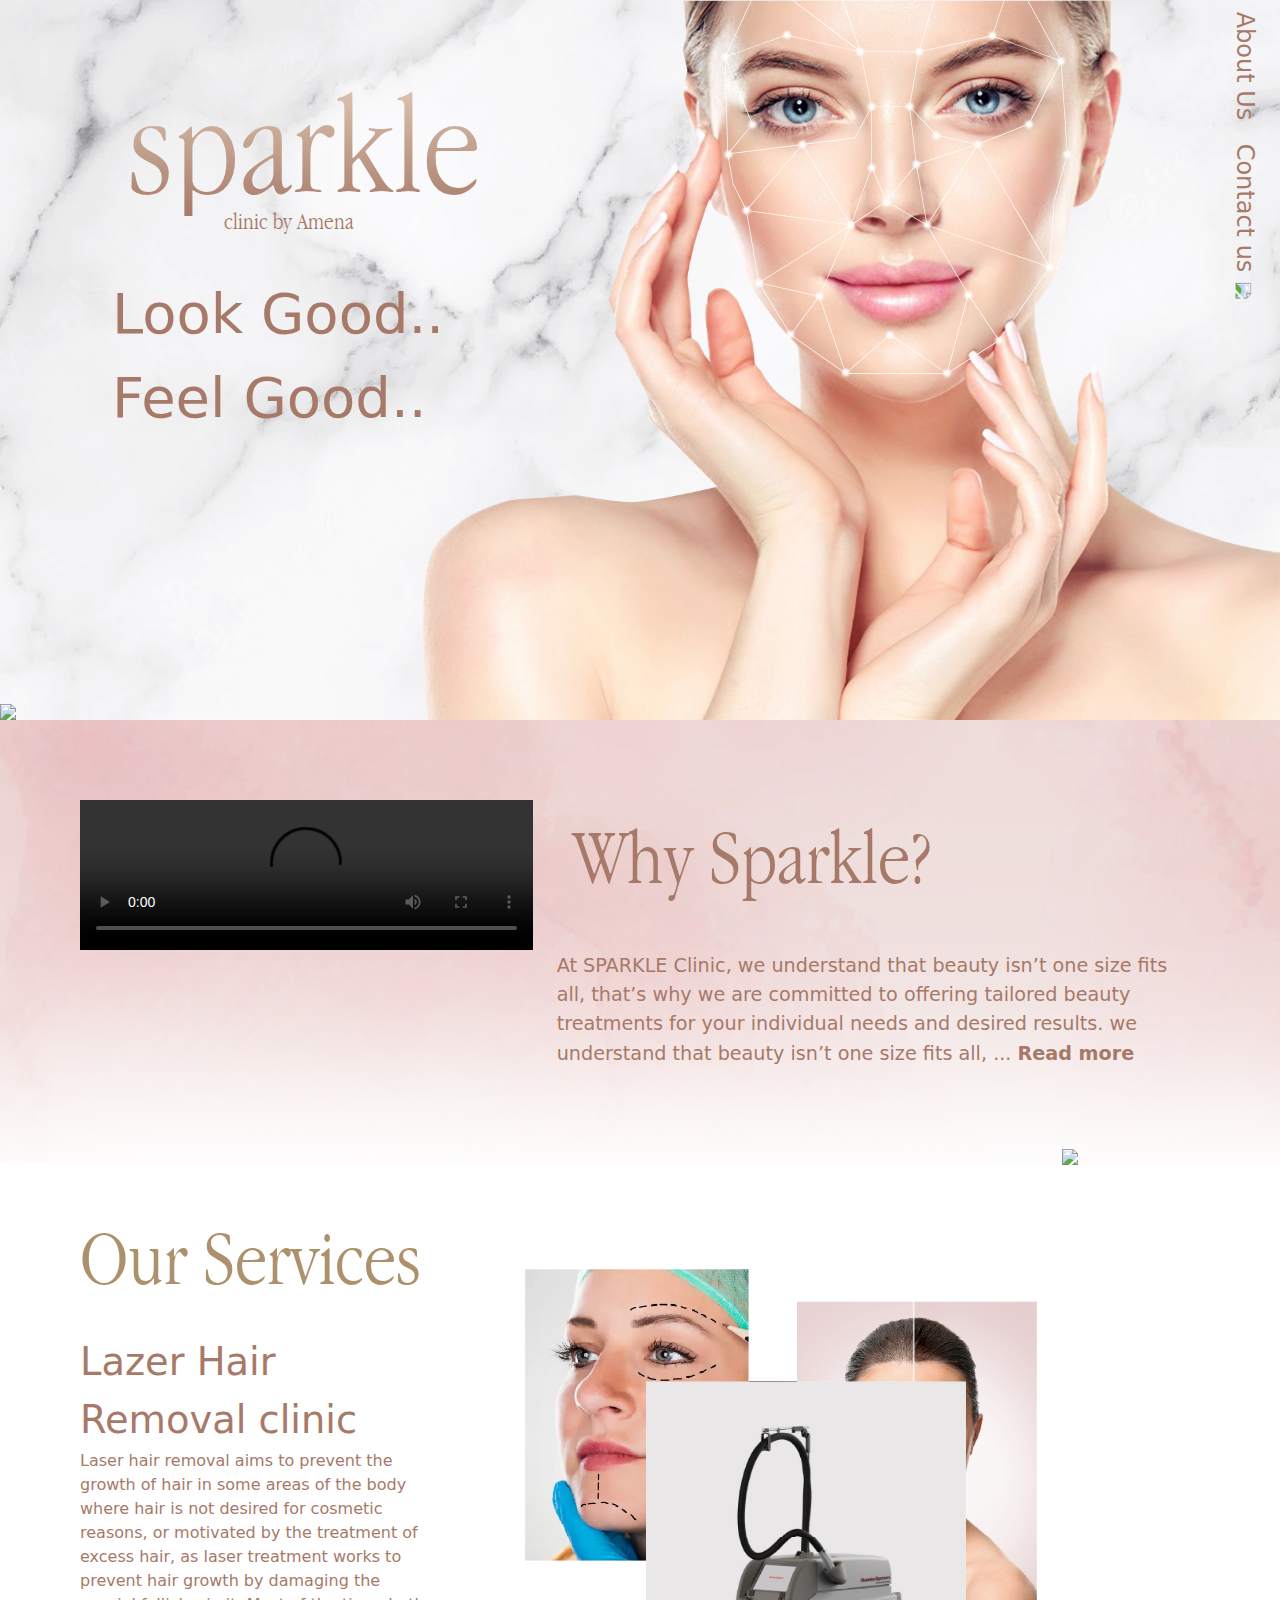
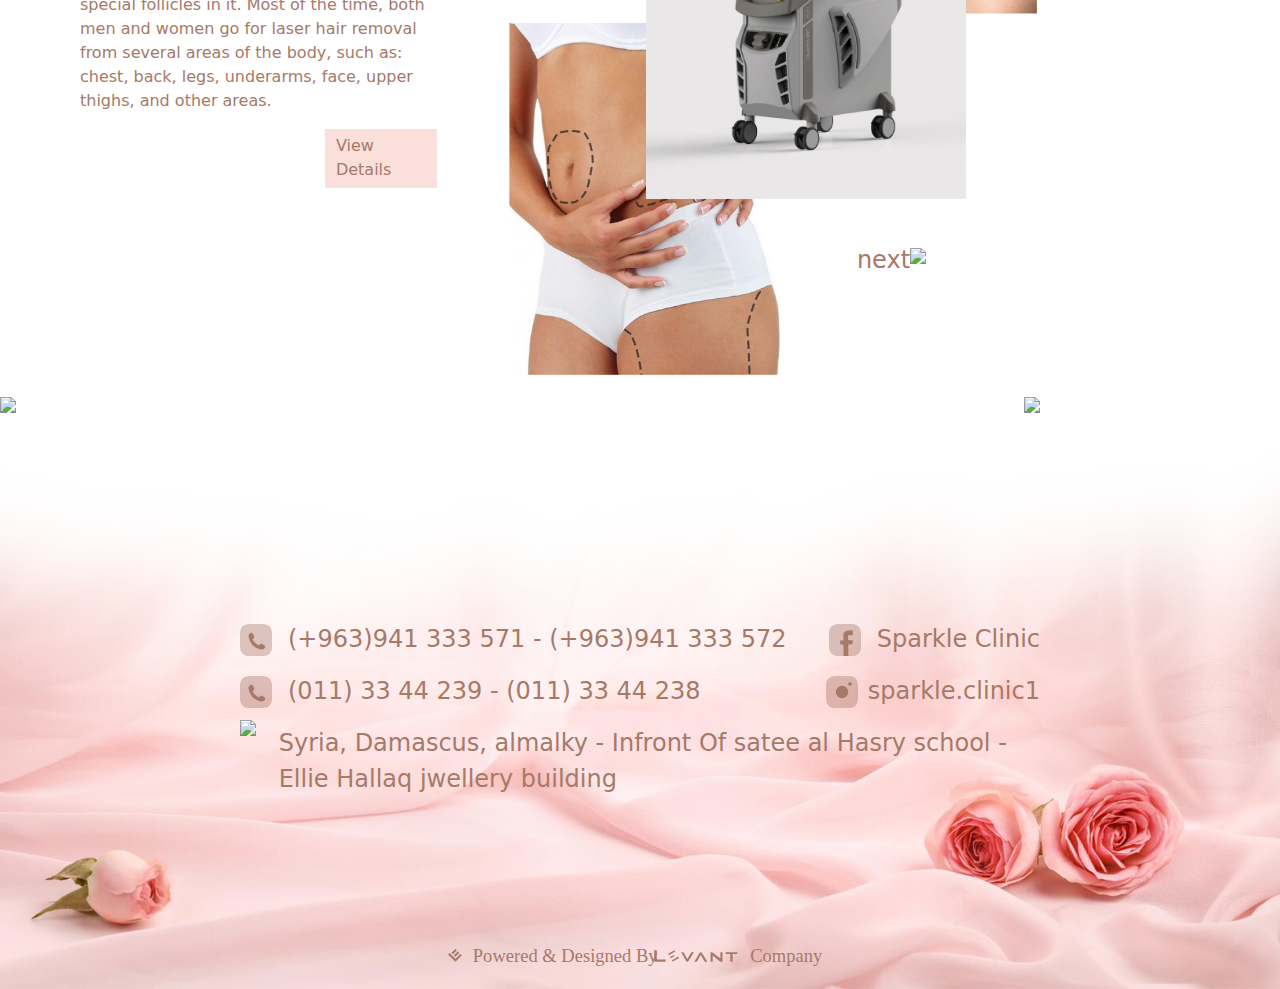
==== index.html @ a4c7d32f "Add files via upload" ====
<!DOCTYPE html>
<html lang="en">

<head>
    <meta charset="UTF-8">
    <meta http-equiv="X-UA-Compatible" content="IE=edge">
    <meta name="viewport" content="width=device-width, initial-scale=1.0">
    <link rel="apple-touch-icon" sizes="180x180" href="./apple-touch-icon.png">
    <link rel="icon" type="image/png" sizes="32x32" href="./favicon-32x32.png">
    <link rel="icon" type="image/png" sizes="16x16" href="./favicon-16x16.png">
    <link rel="manifest" href="./site.webmanifest">
    <link rel="mask-icon" href="./safari-pinned-tab.svg" color="#2a2227">
    <meta name="msapplication-TileColor" content="#2d89ef">
    <meta name="theme-color" content="#ffffff">
    <!-- ============================================================================== -->
    <!-- ==================================== IMAGES ================================== -->
    <!-- Multiple og:image definitions are ok. The platform will find the one it needs. -->
    <!-- ============================================================================== -->

    <!-- ================ Safe generic defaults ================ -->
    <!-- Use one of these at the very least. -->
    <meta property="og:image" content="./images/سباركل فاف/سباركل فاف/1024 x 512.jpg" />
    <!-- Generic safe dimension (Landscape). -->
    <meta property="og:image:width" content="1024" />
    <meta property="og:image:height" content="512" />

    <meta property="og:image" content="./images/سباركل فاف/سباركل فاف/800 x 1200.jpg" />
    <!-- Generic safe dimension (Portrait). -->
    <meta property="og:image:width" content="800" />
    <meta property="og:image:height" content="1200" />

    <!-- ================ Facebook ================ -->
    <!-- Facebook will give the user the choice to choose one of the og:image thumbnails. -->

    <meta property="og:image" content="./images/سباركل فاف/سباركل فاف/1200 x 630.jpg" />
    <!-- Recommended image for Facebook. (Max. 8MB)-->
    <meta property="og:image:width" content="1200" />
    <!-- Scales down to 470 -->
    <meta property="og:image:height" content="630" />
    <!-- Scales down to 246 -->

    <!--  ================ Linkedin ================ -->
    <meta property="og:image" content="./images/سباركل فاف/سباركل فاف/180 x 110.jpg" />
    <!-- 180x110 Image for Linkedin - Do not exceed. -->
    <meta property="og:image:width" content="180" />
    <meta property="og:image:height" content="110" />

    <!-- ================ Pinterest ================ -->
    <meta property="og:image" content="./images/سباركل فاف/سباركل فاف/736 x 1128.jpg" />
    <!-- Optimum Image for Pinterest. -->
    <meta property="og:image:width" content="736" />
    <!-- Try to keep this width. -->
    <meta property="og:image:height" content="1128" />
    <!-- Optimal size but can be any height. Aspect ratio between 2:3 and 1:3.5 recommended. -->
    <link rel="stylesheet" href="css/bootstrap.min.css" />
    <link rel="stylesheet" href="css/style.css" />

    <title>SPARKLE</title>
</head>

<body>
    <div class="container-fluid over p-0">
        <div class="main position-relative">
            <img src="images/n.png" class="w-100 girlImg">

            <svg xmlns="http://www.w3.org/2000/svg" class="mask" xmlns:xlink="http://www.w3.org/1999/xlink"
                viewBox="0 0 1925 1083">
                <defs>
                    <style>
                        .cls-1,
                        .cls-3 {
                            fill: #fff;
                        }

                        .cls-1 {
                            opacity: 0;
                        }

                        .cls-2 {
                            clip-path: url(#clip-path);
                            fill: #fff;
                        }
                    </style>
                    <clipPath id="clip-path">
                        <rect class="cls-1" width="1925" height="1083" />
                    </clipPath>
                </defs>
                <g id="Layer_2" data-name="Layer 2">
                    <g id="Layer_1-2" data-name="Layer 1">
                        <rect class="cls-1" width="1925" height="1083" />
                        <g class="cls-2">
                            <image width="597" height="592" transform="translate(1049.01 10.88)"
                                xlink:href="[data-uri]" />
                            <polygon class="cls-3" points="1404.61 0.18 1381.8 77.42 1381.79 77.42 1404.61 0.18" />
                            <polygon class="cls-3" points="1381.57 78.42 1381.55 78.57 1381.54 78.57 1381.57 78.42" />
                            <polygon class="cls-3" points="1510.88 0.18 1493.08 53.56 1510.87 0.18 1510.88 0.18" />
                            <polygon class="cls-3" points="1293.15 76.52 1192.8 0.18 1293.14 76.5 1293.15 76.52" />
                            <polygon class="cls-3" points="1294.82 78.58 1294.78 78.42 1294.79 78.42 1294.82 78.58" />
                            <path class="cls-3"
                                d="M1381.54,78.57l-14,80.48,14-80.48Zm-86.75-.15h0l0,.16Zm86.75.15-14,80.48,14-80.48,0-.15Zm-71.08,81.48-16.71-81.71,16.7,81.72h0l0,.11V160Zm71.08-81.48-14,80.48,14-80.48Z" />
                            <path class="cls-3" d="M1294.79,78.42h0l0,.16Z" />
                            <path class="cls-3"
                                d="M1091.07,86.23h0l90.6-32.86Zm219.39,73.82v0l0,.11V160Zm-24.22,47.67,24.24-45.56v0Z" />
                            <path class="cls-3"
                                d="M1205.44,217.94l-62.51,73.73,62.52-73.73Zm0,0-62.51,73.73,62.52-73.73Zm0,0-62.51,73.73,62.52-73.73Zm0,0-62.51,73.73,62.52-73.73Zm0,0-62.51,73.73,62.52-73.73Zm0,0-62.51,73.73,62.52-73.73Zm0,0-62.51,73.73,62.52-73.73Zm1-1.14h0l.51-.07Zm-1,1.14-62.51,73.73,62.52-73.73Zm0,0-62.51,73.73,62.52-73.73Zm0,0-62.51,73.73,62.52-73.73Zm0,0-62.51,73.73,62.52-73.73Zm0,0-62.51,73.73,62.52-73.73Z" />
                            <path class="cls-3" d="M1595,92.23l-47.78,93.58L1595,92.23Z" />
                            <path class="cls-3" d="M1377.62,247h0l0,.2h0v0Zm16.13,91.9.08,0h0Z" />
                            <path class="cls-3"
                                d="M1394.19,339.55h0l61.64,103.39Zm-.44-.64.08,0h0Zm-.25-.15h0l.24.13Zm.69.79h0l61.64,103.39Zm-.44-.64.08,0h0Zm-.25-.15h0l.24.13Zm0,0h0l.24.13Zm.25.15.08,0h0Zm.44.64h0l61.64,103.39Zm-.69-.79h0l.24.13Zm.25.15.08,0h0Zm.44.64h0l61.64,103.39ZM1232.67,445.28l-.16.38.17-.37,24.62-55.36Zm45.78-105.39-46.77,105.17,46.78-105.17Zm146.64,220.59h0l31.45-116.41Zm-30.9-220.93h0l61.64,103.39Zm-.44-.64.08,0h0Zm-.25-.15h0l.24.13Zm1.83.75h0l61.47,103.1Zm-1.14,0h0l61.64,103.39Zm-.44-.64.08,0h0Zm-.25-.15h0l.24.13Zm0,0h0l.24.13Zm.25.15.08,0h0Zm.44.64h0l61.64,103.39Zm-.69-.79h0l.24.13Zm.25.15.08,0h0Zm.44.64h0l61.64,103.39Z" />
                            <path class="cls-3"
                                d="M1596.26,92.69l0-.62,0-.26-.14-.26-.36-.66L1545.84.18h-1.14L1594.62,91,1493.08,53.56,1510.87.18h-1l-17.75,53.25h0L1382.89,77.25,1405.66.18h-1.05L1381.8,77.42h-87.27L1267.3.18h-1.06l26.9,76.32v0L1192.8.18h-1.65l100.9,76.76L1181.76,52.37l-.14,0-90.24,32.72L1131,.18h-1.1l-39.44,84.5-.4.86-.14.29V86l0,.6L1094,231v.49l.09.5.11.59,7.74,43.91,20,40,.12.23,0,.29,18.66,107.67.07.41.08.42.16.27.16.25,47.17,77.58.23.38.48.33,82,57.33.39.28.26.18h152.67l.29-.18.48-.3,77.14-48.88.5-.32.25-.37,75.55-109.36.23-.33.22-.31.08-.11,0-.3v-.22l6.53-98.53,20-71.28,0-.08ZM1382.6,78.34l109.81-24h0L1595,92.23h0l-47.79,93.58-76.62,30.84-.25.11h0l-.18,0-61.67-13.93L1368.43,160h0ZM1123.47,316.17l83.11-98h0l72,119.81Zm155,23.72-46.78,105.17h0l-19.38-4.35-69.64-15.61h0l135.79-85.2Zm-38-67.28-33-54.93h0l78.49-9.93.26,0,24.24-45.58v88.35l-31,86.93h0ZM1311,252l21.49,50.66-51.94,34.72Zm.46-1.48V160.63h56L1377.62,247l0,.19v0h0l-32,39.37-12.38,15.24Zm57.09-88.88,39.3,42,.1.11,60.54,13.67-89.93,29.32Zm9.28,86.94,15.67,89.09-59.63-35Zm13.31,69.9-12.44-70.73h0l90.51-29.52-74.77,119Zm79.22-100.19,107.18,182.61L1395,338.33ZM1381.57,78.42l0,.15-14,80.48h0l-.1.57h-56.08l-.2-1-16.26-79.54h0l-.11-.54,0-.16Zm-290.5,7.81,90.61-32.85,112.07,25,16.71,81.71,0,0v.17l0-.11-24.86,46.72-77.73,9.83-.95.12-.51.07-.58.07-110.12,13.93,36.39-43.52-41-101ZM1091,88.7l40,98.41-36,43Zm11.94,187.58-7.83-44.38,110.34-14h0l-62.52,73.73-20.32,24Zm20.18,40.85,155,21.77-136.43,85.6ZM1189,502.72l-46.62-76.66,19.86,4.45L1231.12,446h0Zm.67.78,42.13-56.8,39.12,113.6Zm83.56,57.59,65-57.23,84.44,57.23Zm150.74-.3h0l-85.52-58-.32-.22-66,58.12h0l-39.6-115h0l0-.06.16-.38,24.63-55.35,22.35-50.25.23-.53.1-.21h0l.25-.16.7-.47,10.8-7.22,41.16-27.51.24-.16h0l.09.06,60.25,35.31.24.14h0l.08,0h0l0,0,.32.55h0l61.63,103.39Zm1.12-.32h0l31.46-116.42,45.23,67.83Zm77.38-49.32-30.58-45.88-15-22.48-.06-.1,0-.08-61.47-103.1h0L1577.89,402Zm82.26-208.49v0l-6.45,97.39L1471.14,217.56l0,0,1-.39h0l75.7-30.47.17-.07,47.39-92.8,9.34,137.62Z" />
                            <path class="cls-3" d="M1280.25,338.75l-.25.16h0l.26-.16Zm-.26.17h0Z" />
                            <path class="cls-3" d="M1470.16,216.71h0l.18,0Zm-76.66,122h0l.24.13Zm.25.15.08,0h0Z" />
                            <path class="cls-3"
                                d="M1310.46,160.05h0l-24.85,46.73,24.86-46.72,0,.11V160ZM1280,338.92h0Zm0,0h0l-.1.21h0l.07-.22Zm-39.48-66.32,39,64.82h0Z" />
                            <path class="cls-3"
                                d="M1377.62,247l-10.17-86.38L1377.61,247l0,.2h0Zm92.54-30.3-61.67-13.92,61.67,13.93.18,0Z" />
                            <path class="cls-3" d="M1424,560.78h0l31.84-117.85Z" />
                            <path class="cls-3"
                                d="M1162.25,430.51,1231.11,446h0Zm0,0L1231.11,446h0Zm0,0L1231.11,446h0Zm0,0L1231.11,446h0Zm0,0L1231.11,446h0Zm0,0L1231.11,446h0Zm0,0L1231.11,446h0Zm-19.59-5.42h0l69.64,15.61Zm19.59,5.42L1231.11,446h0Zm70.42,14.77-.16.38.17-.37Zm-70.42-14.77L1231.11,446h0Zm0,0L1231.11,446h0Zm0,0L1231.11,446h0Zm0,0L1231.11,446h0Zm0,0L1231.11,446h0Zm0,0L1231.11,446h0Zm0,0L1231.11,446h0Z" />
                            <path class="cls-3" d="M1291.75,331.06l41.16-27.5h0Z" />
                            <path class="cls-3"
                                d="M1280,338.93h0l-.1.21h0l.07-.22Zm0,0h0Zm.26-.17-.25.16h0l.26-.16Zm-72.76-121.07h0l33,54.93Zm-1.08-.88h0l.51-.07Zm.17,1.34-83.11,98,83.12-98Z" />
                            <path class="cls-3" d="M1378.73,247.7h0l12.44,70.73Zm-1.1-.49h0l-32,39.38,32-39.37h0Z" />
                            <path class="cls-3" d="M1279.88,339.15h0l.09-.21Z" />
                            <path class="cls-3" d="M1091.08,86.24h0l41,101.05Z" />
                        </g>
                    </g>
                </g>
            </svg>





            <ul class="home-ul">
                <li><a href="aboutus.html">About Us</a></li>
                <li><a href="contactus.html">Contact us</a></li>
                <li><button id="theme-switcher" class="btnlightdark"><img src="svg/LIGHT.svg" class="imglight"><img
                            src="svg/DARK.svg" class="imgdark"></button></li>

            </ul>


            <h1 class="headingSparkle1"><span class="gr">sparkle</span></h1>
            <span class="text">Look Good..
                Feel Good..
            </span>
            <img src="svg/one.svg" class="rose-home">
        </div>
    </div>
    <div class="container-fluid backimg padding3 position-relative ">
        <img src="svg/secoundserv.svg" class="rose2">
        <div class="row">
            <span class="whysparklesmall">Why Sparkle?</span>
            <div class="col-lg-5 col-12">
                <!-- <div class="slideshow-container">

                    <div class="mySlides fade">
                        <img src="images/fractional.png" style="width:100%">
                    </div>

                    <div class="mySlides fade">
                        <img src="images/facecontact.png" style="width:100%">
                    </div>

                    <div class="mySlides fade">
                        <img src="images/freshness.png" style="width:100%">
                    </div>

                </div>
                <br> -->

                <!-- <div style="text-align:center; margin-top: -3rem;">
                    <span class="dot"></span>
                    <span class="dot"></span>
                    <span class="dot"></span>
                </div> -->
                <video  class="video" controls>
                    <source src="video/clinic.mp4" type="video/mp4">
                    <!-- <source src="movie.ogg" type="video/ogg"> -->
                    Your browser does not support the video tag.
                </video>
            </div>
            <div class="col-lg-7 col-12">
                <span class="whysparkle">Why Sparkle?</span>
                <p class="para">At SPARKLE Clinic, we understand that beauty isn’t one size fits all, that’s why we are
                    committed to offering tailored beauty treatments for your individual needs and desired results. we
                    understand that beauty isn’t one size fits all, <span id="dots">...</span><span id="more">that’s why
                        we are committed to offering tailored beauty treatments for your individual needs and desired
                        results
                    </span><button onclick="myFunction()" id="myBtn">Read more</button></p>
            </div>
        </div>
    </div>
    <!-- our service section -->
    <div class="container-fluid position-relative padserv marginbottom20">
        <div class="position-relative">
            <h2 class="contactus">Our Services</h2>

        </div>
        <div class="row" id="parentDiv">
            <div class="col-lg-4 col-12 div1 orderr2">
                <span class="text2">Plastic Surgery
                    Clinic</span>
                <p>Since beauty does not depend on the beauty of the face only, but the beauty of the body as well, and
                    the beauty of the face is the final result of many factors, including the health and freshness of
                    the skin and the consistency of its parts from the nose, cheeks, eyelids and even the eyebrows </p>
                <a href="plastic.html" class="btnmore">View Details</a>

            </div>
            <div class="col-lg-4 col-12 div2 orderr2">
                <span class="text2">Dermatology clinic
                    & skin care</span>
                <p>we keen to provide a high level of quality in terms of skin and hair care and treatment of various
                    skin diseases for its clients. we also work continuously on continuous updating of devices and
                    keeping pace with technological developments in this field, providing specialized programs for skin
                    and hair care for all groups
                </p><a href="derma.html" class="btnmore">View Details</a>

            </div>
            <div class="col-lg-4 col-12 div3 orderr2">
                <span class="text2">Lazer Hair
                    Removal clinic</span>
                <p>Laser hair removal aims to prevent the growth of hair in some areas of the body where hair is not
                    desired for cosmetic reasons, or motivated by the treatment of excess hair, as laser treatment works
                    to prevent hair growth by damaging the special follicles in it. Most of the time, both men and women
                    go for laser hair removal from several areas of the body, such as: chest, back, legs, underarms,
                    face, upper thighs, and other areas.</p><a href="lazer.html" class="btnmore">View Details</a>

            </div>

            <div class="col-lg-4 col-12 div4 orderr2">
                <span class="text2">Body Sculpting
                    & Slimming</span>
                <p>Body sculpting operations are the operations of shaping specific areas in the body (sometimes
                    reaching slimming the whole body) in the way that the obese patient desires, and the required re-
                    sults may be simple and he does not want anything more than to get rid of “cellulite” (which is dif-
                    ficult to get rid of without these methods.</p><a href="body.html" class="btnmore">View Details</a>

            </div>
            <div class="col-lg-4 col-12 div5 orderr2">
                <span class="text2">Moroccan Path</span>
                <p>A traditional Moroccan hammam is a steam bath that is hot (about 50°C) and humid (100% hu- midity).
                    For centuries, Moroccans have been visiting the popular Moroccan bath every week until the present
                    day; For its distinction in cleaning, exfoliating the skin in addition to being a meeting place for
                    family, friends, and wedding rituals</p><a href="path.html" class="btnmore">View Details</a>

            </div>
            <div class="col-lg-4 col-12 div6 orderr2">
                <span class="text2">Dental Clinic</span>
                <p>Laser hair removal aims to prevent the growth of hair in some areas of the body where Dental and oral
                    health is an essential part of your overall health and well-being. Poor oral hygiene can lead to
                    dental cavities and gum disease</p><a href="dental.html" class="btnmore">View Details</a>

            </div>
            <div class="col-lg-4 col-12 div7 orderr2">
                <span class="text2">body massage</span>
                <p>Relieves muscle pain, as it rids the body of toxins and stimulates blood circulation,
                    especially for athletes, as it reduces depression, anxiety and tension</p><a href="massage.html"
                    class="btnmore">View Details</a>

            </div>
            <div class="col-lg-8 col-12 orderrr1">
                <div class="position-relative" id="news">
                    <img src="images/facelift.jpg" class="img1">
                    <img src="images/acne.png" class="img2">
                    <img src="images/Quanta light.png" class="img3">
                    <img src="images/bodyy.jpg" class="img4">
                    <img src="images/morroco.jpg" class="img5">
                    <img src="images/teethwithe.jpg" class="img6">
                    <img src="images/mass.jpg" class="img7">

                    <button class="imgNext" onclick="nextImg();">next <img src="svg/next.svg"></button>
                </div>


            </div>
        </div>
        <img src="svg/flowerright.svg" class="serviceLeaves">
        <img src="svg/flowerleft.svg" class="serviceRose">
    </div>

    <!-- start footer -->
    <div class="position-relative bac">
        <div class="layer">
        </div>

        <div class="container p-0">
            <div class="w-90">

                <div class="fat">
                    <div class="pad"><svg class="contact-img" xmlns="http://www.w3.org/2000/svg" viewBox="0 0 30 30.01">
                            <defs>
                                <style>
                                    .cls-11,
                                    .cls-22 {
                                        fill: #a77969;
                                    }

                                    .cls-11 {
                                        isolation: isolate;
                                        opacity: 0.4;
                                    }
                                </style>
                            </defs>
                            <g id="Layer_2" data-name="Layer 2">
                                <g id="Layer_1-2" data-name="Layer 1">
                                    <path class="cls-11"
                                        d="M21.3,0H8.72C3.26,0,0,3.26,0,8.72V21.28C0,26.76,3.26,30,8.72,30H21.28C26.74,30,30,26.76,30,21.3V8.72C30,3.26,26.76,0,21.3,0Z" />
                                    <path class="cls-22"
                                        d="M20.6,23.88a12.48,12.48,0,0,1-3.36-.74,16.2,16.2,0,0,1-4.13-2.29A11.22,11.22,0,0,1,10.5,18a17,17,0,0,1-2.06-4.38,9.86,9.86,0,0,1-.38-2.09,2.68,2.68,0,0,1,.49-1.82,5.39,5.39,0,0,1,1-1.14A1.2,1.2,0,0,1,11,8.4l0,0a2.43,2.43,0,0,1,1.43,1.31,12.3,12.3,0,0,1,.9,2.19,1.34,1.34,0,0,1-.41,1.36l-.58.54A.81.81,0,0,0,12.15,15,10.38,10.38,0,0,0,14,17.46a11.52,11.52,0,0,0,2.87,2.24.9.9,0,0,0,1.38-.22l.45-.49a1.35,1.35,0,0,1,1.33-.4,11.65,11.65,0,0,1,2.47,1,2.57,2.57,0,0,1,1.2,1.73.83.83,0,0,1-.17.77A3.81,3.81,0,0,1,21,23.85Z" />
                                </g>
                            </g>
                        </svg><span class="spancon">(+963)941 333
                            571 -
                            (+963)941
                            333
                            572 </span></div>
                    <div class="pad"><svg class="contact-img" xmlns="http://www.w3.org/2000/svg"
                            viewBox="0 0 29.67 29.74">
                            <defs>
                                <style>
                                    .cls-11,
                                    .cls-22 {
                                        fill: #a77969;
                                    }

                                    .cls-11 {
                                        isolation: isolate;
                                        opacity: 0.4;
                                    }
                                </style>
                            </defs>
                            <g id="Layer_2" data-name="Layer 2">
                                <g id="Layer_1-2" data-name="Layer 1">
                                    <path class="cls-11"
                                        d="M21.05,0H8.62C3.22,0,0,3.22,0,8.62V21.05c0,5.4,3.22,8.62,8.62,8.62H21.05c5.4,0,8.62-3.22,8.62-8.62V8.62C29.67,3.22,26.45,0,21.05,0Z" />
                                    <path class="cls-22"
                                        d="M17.68,10.81l.07,4.37,3.9-.06a.45.45,0,0,1,.45.52l-.52,2.84a.47.47,0,0,1-.43.37l-3.34.06L18,29.67l-4.45.07L13.36,19,10.83,19a.44.44,0,0,1-.44-.45l0-2.82a.43.43,0,0,1,.44-.44l2.52-.05-.07-4.82A4.45,4.45,0,0,1,17.6,5.92h0l4-.06a.44.44,0,0,1,.44.45l.06,3.56a.44.44,0,0,1-.45.45l-3.56,0A.43.43,0,0,0,17.68,10.81Z" />
                                </g>
                            </g>
                        </svg><span class="spancon">Sparkle
                            Clinic</span>
                    </div>

                </div>




                <div class="fat">
                    <div class="pad"> <svg class="contact-img" xmlns="http://www.w3.org/2000/svg"
                            viewBox="0 0 30 30.01">
                            <defs>
                                <style>
                                    .cls-11,
                                    .cls-22 {
                                        fill: #a77969;
                                    }

                                    .cls-11 {
                                        isolation: isolate;
                                        opacity: 0.4;
                                    }
                                </style>
                            </defs>
                            <g id="Layer_2" data-name="Layer 2">
                                <g id="Layer_1-2" data-name="Layer 1">
                                    <path class="cls-11"
                                        d="M21.3,0H8.72C3.26,0,0,3.26,0,8.72V21.28C0,26.76,3.26,30,8.72,30H21.28C26.74,30,30,26.76,30,21.3V8.72C30,3.26,26.76,0,21.3,0Z" />
                                    <path class="cls-22"
                                        d="M20.6,23.88a12.48,12.48,0,0,1-3.36-.74,16.2,16.2,0,0,1-4.13-2.29A11.22,11.22,0,0,1,10.5,18a17,17,0,0,1-2.06-4.38,9.86,9.86,0,0,1-.38-2.09,2.68,2.68,0,0,1,.49-1.82,5.39,5.39,0,0,1,1-1.14A1.2,1.2,0,0,1,11,8.4l0,0a2.43,2.43,0,0,1,1.43,1.31,12.3,12.3,0,0,1,.9,2.19,1.34,1.34,0,0,1-.41,1.36l-.58.54A.81.81,0,0,0,12.15,15,10.38,10.38,0,0,0,14,17.46a11.52,11.52,0,0,0,2.87,2.24.9.9,0,0,0,1.38-.22l.45-.49a1.35,1.35,0,0,1,1.33-.4,11.65,11.65,0,0,1,2.47,1,2.57,2.57,0,0,1,1.2,1.73.83.83,0,0,1-.17.77A3.81,3.81,0,0,1,21,23.85Z" />
                                </g>
                            </g>
                        </svg><span class="spancon">(011) 33 44 239
                            - (011)
                            33 44
                            238</span></div>

                    <a href="https://www.instagram.com/sparkle.clinic1/?hl=en">
                        <div class="pad"> <svg class="contact-img" style="margin-right: 0.6rem;"
                                xmlns="http://www.w3.org/2000/svg" viewBox="0 0 29.94 29.95">
                                <defs>
                                    <style>
                                        .cls-11,
                                        .cls-22 {
                                            fill: #a77969;
                                        }

                                        .cls-11 {
                                            isolation: isolate;
                                            opacity: 0.4;
                                        }
                                    </style>
                                </defs>
                                <g id="Layer_2" data-name="Layer 2">
                                    <g id="Layer_1-2" data-name="Layer 1">
                                        <path class="cls-11"
                                            d="M21.25,0H8.7C3.25,0,0,3.25,0,8.7V21.24C0,26.7,3.25,30,8.7,30H21.24c5.45,0,8.7-3.25,8.7-8.7V8.7C30,3.25,26.7,0,21.25,0Z" />
                                        <path class="cls-22"
                                            d="M15,20.79A5.81,5.81,0,1,0,9.17,15,5.81,5.81,0,0,0,15,20.79ZM22.46,9.14a1.67,1.67,0,0,1-1.18-.48,2,2,0,0,1-.35-.56,1.51,1.51,0,0,1-.13-.63,1.69,1.69,0,0,1,.13-.63,1.57,1.57,0,0,1,.35-.55,1.64,1.64,0,0,1,1.5-.45.86.86,0,0,1,.32.1,1.05,1.05,0,0,1,.3.15,2.19,2.19,0,0,1,.25.2,1.57,1.57,0,0,1,.35.55A1.59,1.59,0,0,1,24,8.1a2,2,0,0,1-.35.56A2.14,2.14,0,0,1,23.1,9,1.74,1.74,0,0,1,22.46,9.14Z" />
                                    </g>
                                </g>
                            </svg><span class="spancon">sparkle.clinic1</span>
                        </div>
                </div>






                <div class="fat">
                    <div style="display: flex;" class="pad"> <img src="svg/location.svg" class="contact-img"><span
                            class="spancon">Syria, Damascus, almalky - Infront Of satee al Hasry school - Ellie Hallaq
                            jwellery building</span></div>
                </div>
            </div>





            <img src="svg/by levant.svg" class="levant1">
        </div>


    </div>
    <!-- end footer -->





    <script type="text/javascript">
        // Wait for document to load
        document.addEventListener("DOMContentLoaded", function (event) {
            document.documentElement.setAttribute("data-theme", "light");
        });
    </script>
    <!-- <script>
        let slideIndex = 0;
        showSlides();

        function showSlides() {
            let i;
            let slides = document.getElementsByClassName("mySlides");
            let dots = document.getElementsByClassName("dot");
            for (i = 0; i < slides.length; i++) {
                slides[i].style.display = "none";
            }
            slideIndex++;
            if (slideIndex > slides.length) {
                slideIndex = 1
            }
            for (i = 0; i < dots.length; i++) {
                dots[i].className = dots[i].className.replace(" active", "");
            }
            slides[slideIndex - 1].style.display = "block";
            dots[slideIndex - 1].className += " active";
            setTimeout(showSlides, 2000); // Change image every 2 seconds
        }
    </script> -->
    <script>
        function myFunction() {
            var dots = document.getElementById("dots");
            var moreText = document.getElementById("more");
            var btnText = document.getElementById("myBtn");

            if (dots.style.display === "none") {
                dots.style.display = "inline";
                btnText.innerHTML = "Read more";
                moreText.style.display = "none";
            } else {
                dots.style.display = "none";
                btnText.innerHTML = "Read less";
                moreText.style.display = "inline";
            }
        }

        // function myFunctionn(event) {
        //     var dots = document.getElementById("dotss");
        //     var moreText = document.getElementById("moree");
        //     var btnText = document.getElementById("myBtnn");

        //     if (dots.style.display === "none") {
        //         dots.style.display = "inline";
        //         btnText.innerHTML = "Read more";
        //         moreText.style.display = "none";
        //     } else {
        //         dots.style.display = "none";
        //         btnText.innerHTML = "Read less";
        //         moreText.style.display = "inline";
        //     }
        // }
    </script>

    <!-- <script src="js/jquery-3.3.1.js"></script>
    <script>
        $(document).ready(function () {
            $(".toggle").click(function () {
                var elem = $(".toggle").text();
                if (elem == "Read More") {
                    //Stuff to do when btn is in the read more state
                    $(".toggle").text("Read Less");
                    $(".text11").slideDown();
                } else {
                    //Stuff to do when btn is in the read less state
                    $(".toggle").text("Read More");
                    $(".text11").slideUp();
                }
            });
        });
    </script> -->
    <script src="js/bootstrap.bundle.min.js"></script>
    <script src="js/pro.js"></script>
</body>

</html>
---- css/style.css ----
:root {
  --background-color: #fff;
  --text-color: #A77969;
  --display: block;
  --dis: none;
  --blend: normal;
  --img: url("../images/white.jpg");
  --back: url("../images/rose1.png");
  --dlayer: none;
}

body {
  background-color: var(--background-color);
  color: var(--text-color);
}

[data-theme=dark] {
  --background-color: #2D2D2D;
  --text-color: #FADFDA;
  --display: none;
  --dis: block;
  --blend: soft-light;
  --img: url("../images/dark.jpg");
  --back: none;
  --dlayer: block;
}

@font-face {
  font-family: "light";
  src: url(fonts/LightBT.ttf);
}
@font-face {
  font-family: "dubai";
  src: url(fonts/SC_DUBAI.ttf);
}
.main .girlImg {
  width: 100%;
  background-image: var(--img);
}
.main .mask {
  position: absolute;
  top: 0px;
  width: 100%;
  right: 0px;
}
.main .cls-3,
.main .cls-2,
.main .cls-1 {
  fill: #Fff;
  -webkit-animation: glow linear 0.9s infinite;
  animation: glow linear 0.9s infinite;
}
@-webkit-keyframes glow {
  0% {
    fill: #fff;
  }
  50% {
    fill: #ffead9;
  }
  100% {
    fill: #FADFDA;
  }
}
@keyframes glow {
  0% {
    fill: #fff;
  }
  50% {
    fill: #ffead9;
  }
  100% {
    fill: #FADFDA;
  }
}
.main .headingSparkle1 {
  color: #C1A46C;
  background-image: url(../SVG/brush2.svg);
  background-repeat: no-repeat;
  font-size: 9rem;
  padding-left: 6rem;
  padding-right: 3rem;
  background-position-y: 33px;
  padding-bottom: 1rem;
  font-family: "light";
  position: absolute;
  top: 4rem;
  left: 2rem;
}
@media (min-width: 768px) and (max-width: 991.98px) {
  .main .headingSparkle1 {
    font-size: 6rem;
    padding-left: 3rem;
    background-position-y: 14px;
  }
}
@media (min-width: 577px) and (max-width: 767.98px) {
  .main .headingSparkle1 {
    padding-left: 3rem;
    top: 2rem;
    background-position-y: 5px;
    font-size: 4rem;
  }
}
@media (max-width: 576px) {
  .main .headingSparkle1 {
    font-size: 2.5rem;
    padding-left: 2rem;
    padding-right: 2rem;
    background-position-y: 4px;
    top: 1rem;
    left: 0rem;
  }
}
.main .headingSparkle1::after {
  content: "clinic by Amena";
  color: #A77969;
  font-size: 1.5rem;
  bottom: 16px;
  position: absolute;
  width: 100%;
  left: 12rem;
}
@media (min-width: 768px) and (max-width: 991.98px) {
  .main .headingSparkle1::after {
    font-size: 1.2rem;
    bottom: 15px;
    left: 7rem;
  }
}
@media (min-width: 577px) and (max-width: 767.98px) {
  .main .headingSparkle1::after {
    font-size: 1rem;
    bottom: 10px;
    left: 6rem;
  }
}
@media (max-width: 576px) {
  .main .headingSparkle1::after {
    font-size: 0.7rem;
    bottom: 11px;
    left: 3.5rem;
  }
}
.main .headingSparkle {
  color: #A77969;
  position: absolute;
  font-size: 7vw;
  background-image: url(../SVG/brush2.svg);
  top: 5rem;
  left: 5%;
  background-repeat: no-repeat;
  background-position: 0rem 3rem;
  padding: 2rem 6rem;
}
.main .text {
  color: var(--text-color);
  position: absolute;
  top: 17rem;
  font-size: 3.5rem;
  max-width: 24rem;
  left: 7rem;
  z-index: 3;
  font-weight: lighter;
}
@media (min-width: 992px) and (max-width: 1199.98px) {
  .main .text {
    top: 17rem;
    font-size: 3rem;
    max-width: 21rem;
  }
}
@media (min-width: 768px) and (max-width: 991.98px) {
  .main .text {
    font-size: 2rem;
    top: 13rem;
    max-width: 14rem;
    left: 5rem;
  }
}
@media (min-width: 577px) and (max-width: 767.98px) {
  .main .text {
    font-size: 1.5rem;
    top: 9rem;
    max-width: 10rem;
    left: 5rem;
  }
}
@media (max-width: 576px) {
  .main .text {
    font-size: 1rem;
    max-width: 7rem;
    left: 2rem;
    top: 5rem;
  }
}

.rose-home {
  width: 16%;
  position: absolute;
  bottom: 0;
  left: 0;
}
@media (min-width: 768px) and (max-width: 991.98px) {
  .rose-home {
    width: 13%;
  }
}

.home-ul {
  position: absolute;
  top: 10px;
  right: -30px;
  list-style: none;
  text-decoration: none;
}
.home-ul li {
  transform: rotate(90deg);
  padding: 3rem 0rem;
}
.home-ul li a {
  color: #A77969;
  text-decoration: none;
  font-size: 1.5rem;
}
@media (min-width: 577px) and (max-width: 767.98px) {
  .home-ul li a {
    font-size: 1.2rem;
    padding: 2.2rem 0rem;
  }
}
@media (max-width: 576px) {
  .home-ul li a {
    padding: 0px 15px;
    font-size: 0.8rem;
  }
}
@media (max-width: 576px) {
  .home-ul li {
    padding: 1.6rem 0rem;
  }
}
@media (max-width: 576px) {
  .home-ul {
    top: 3px;
    right: -25px;
  }
}

.over {
  overflow: hidden;
}

.img-gradient {
  /*     	background: linear-gradient(-45deg, #ee7752, #e73c7e, #23a6d5, #23d5ab ,#ff6700,#ffd400,#5000ff,#ff2727);*/
  background: linear-gradient(-45deg, #ffd400, #ff6700, #5000ff, #23a6d5, #23d5ab, #ee7752);
  -webkit-animation: gradient 5s infinite both alternate;
          animation: gradient 5s infinite both alternate;
  width: 15vw;
  background-size: 200% 200%;
  /*
     background-image: linear-gradient(to right, red , yellow);
    animation-name: example;
       animation-duration: 4s;
  animation-iteration-count: infinite;
  */
}

@-webkit-keyframes gradient {
  0% {
    background-position: 0% 50%;
  }
  50% {
    background-position: 100% 50%;
  }
  100% {
    background-position: 0% 50%;
  }
}

@keyframes gradient {
  0% {
    background-position: 0% 50%;
  }
  50% {
    background-position: 100% 50%;
  }
  100% {
    background-position: 0% 50%;
  }
}
.gr {
  background: -webkit-linear-gradient(#dcc7b2, #a77969);
  background-clip: border-box;
  background-clip: border-box;
  -webkit-background-clip: text;
  -webkit-text-fill-color: transparent;
}

.header {
  width: 100%;
  background-color: #FADFDA;
  justify-content: space-between;
  padding: 0.4rem 0.5rem;
}
.header .spanSparkle {
  color: #A77969;
  font-size: 2rem;
  padding-left: 1rem;
  font-family: "light";
}
.header .spanSparkle .gradient {
  background: -webkit-linear-gradient(#dcc7b2, #a77969);
  -webkit-background-clip: text;
  -webkit-text-fill-color: transparent;
}
@media (max-width: 576px) {
  .header .spanSparkle {
    font-size: 1.5rem;
    padding-left: 0.3rem;
  }
}
.header .ulLinks {
  list-style-type: none;
  display: flex;
  justify-content: end;
  align-items: center;
  padding: 0;
  margin: 0;
  text-decoration: none;
}
.header .ulLinks li {
  padding: 0rem 1rem;
}
@media (max-width: 576px) {
  .header .ulLinks li {
    padding: 0rem 0.4rem;
  }
}
.header .ulLinks li a {
  color: #665a4d;
  text-decoration: none;
}
@media (max-width: 576px) {
  .header .ulLinks li a {
    font-size: 13px;
  }
}

.imgClean {
  position: absolute;
  bottom: 0px;
  right: 0px;
  z-index: -1;
  top: 2rem;
  height: calc(100vh - 2rem);
}
@media (min-width: 577px) and (max-width: 767.98px) {
  .imgClean {
    opacity: 0.3;
  }
}
@media (max-width: 576px) {
  .imgClean {
    opacity: 0.3;
  }
}

.contactus {
  color: #AD906C;
  background-image: url(../SVG/brush2.svg);
  background-repeat: no-repeat;
  font-size: 5rem;
  padding-bottom: 1rem;
  margin-top: 3rem;
  font-family: "light";
}
@media (min-width: 768px) and (max-width: 991.98px) {
  .contactus {
    font-size: 4rem;
    text-align: center;
    background-position-x: 50%;
  }
}
@media (min-width: 577px) and (max-width: 767.98px) {
  .contactus {
    font-size: 4rem;
    text-align: center;
    background-position-x: 50%;
  }
}
@media (max-width: 576px) {
  .contactus {
    font-size: 2.5rem;
    padding-bottom: 1.8rem;
    text-align: center;
    background-position: 50%;
  }
}

.dermaheadinpara {
  font-size: 1.5rem;
}
@media (max-width: 576px) {
  .dermaheadinpara {
    font-size: 1rem;
  }
}

.dermaheading {
  color: #C1A46C;
  background-image: url(../SVG/brush2.svg);
  background-repeat: no-repeat;
  font-size: 4rem;
  padding-bottom: 0rem;
  margin-top: 2rem;
  font-family: "light";
}
@media (min-width: 768px) and (max-width: 991.98px) {
  .dermaheading {
    font-size: 4rem;
    text-align: center;
    background-position-x: 50%;
  }
}
@media (min-width: 577px) and (max-width: 767.98px) {
  .dermaheading {
    font-size: 4rem;
    text-align: center;
    background-position-x: 50%;
  }
}
@media (max-width: 576px) {
  .dermaheading {
    font-size: 2.5rem;
    padding-bottom: 1.8rem;
    text-align: center;
    background-position: 50%;
  }
}

.lazerheading {
  color: #C1A46C;
  background-image: url(../SVG/brush2.svg);
  background-repeat: no-repeat;
  font-size: 4rem;
  padding-bottom: 0rem;
  margin-top: 2rem;
  padding-left: 4rem;
  font-family: "light";
}
@media (min-width: 768px) and (max-width: 991.98px) {
  .lazerheading {
    font-size: 4rem;
    text-align: center;
    background-position-x: 50%;
    padding-left: 0rem;
  }
}
@media (min-width: 577px) and (max-width: 767.98px) {
  .lazerheading {
    font-size: 4rem;
    text-align: center;
    background-position-x: 50%;
    padding-left: 0rem;
  }
}
@media (max-width: 576px) {
  .lazerheading {
    font-size: 2.5rem;
    padding-bottom: 1.8rem;
    text-align: center;
    background-position: 50%;
    padding-left: 0rem;
  }
}

.contactrose {
  position: absolute;
  bottom: 0px;
  left: 0px;
  width: 43vh;
}
@media (min-width: 768px) and (max-width: 991.98px) {
  .contactrose {
    width: 35vh;
  }
}
@media (min-width: 577px) and (max-width: 767.98px) {
  .contactrose {
    width: 30vh;
    display: none;
  }
}
@media (max-width: 576px) {
  .contactrose {
    width: 23vh;
    display: none;
  }
}

.contactUl {
  list-style-type: none;
}
.contactUl .contaLi img {
  width: 1.5rem;
  margin-right: 1rem;
  margin-top: -10px;
}
@media (max-width: 576px) {
  .contactUl .contaLi img {
    width: 1.2rem;
    margin-right: 0.5rem;
  }
}
.contactUl .contaLi span {
  font-size: 1.8rem;
  color: var(--text-color);
  font-family: "light";
}
@media (min-width: 768px) and (max-width: 991.98px) {
  .contactUl .contaLi span {
    font-size: 1.3rem;
  }
}
@media (min-width: 577px) and (max-width: 767.98px) {
  .contactUl .contaLi span {
    font-size: 1.2rem;
  }
}
@media (max-width: 576px) {
  .contactUl .contaLi span {
    font-size: 1.2rem;
  }
}
@media (max-width: 576px) {
  .contactUl .contaLi span .phone {
    display: block;
    margin-left: 1.66rem;
  }
}
@media (min-width: 577px) and (max-width: 767.98px) {
  .contactUl .contaLi {
    margin-top: 1rem;
  }
}
@media (max-width: 576px) {
  .contactUl .contaLi {
    margin-top: 1rem;
  }
}
@media (min-width: 992px) and (max-width: 1199.98px) {
  .contactUl {
    max-width: 60%;
  }
}
@media (min-width: 768px) and (max-width: 991.98px) {
  .contactUl {
    max-width: 60%;
  }
}
@media (min-width: 577px) and (max-width: 767.98px) {
  .contactUl {
    width: 66%;
  }
}
@media (max-width: 576px) {
  .contactUl {
    padding: 0.5rem;
  }
}

.levant {
  position: absolute;
  bottom: 7px;
  left: 50%;
  transform: translate(-50%, -50%);
  width: 30%;
}
@media (min-width: 992px) and (max-width: 1199.98px) {
  .levant {
    width: 40%;
  }
}
@media (min-width: 768px) and (max-width: 991.98px) {
  .levant {
    width: 50%;
  }
}
@media (min-width: 577px) and (max-width: 767.98px) {
  .levant {
    width: 60%;
  }
}
@media (max-width: 576px) {
  .levant {
    width: 70%;
  }
}

.aboutUsParaghraph {
  color: var(--text-color);
  font-size: 1.5rem;
  margin-top: 2rem;
  width: 55%;
}
@media (min-width: 992px) and (max-width: 1199.98px) {
  .aboutUsParaghraph {
    width: 50%;
  }
}
@media (min-width: 768px) and (max-width: 991.98px) {
  .aboutUsParaghraph {
    width: 45%;
    font-size: 1.3rem;
  }
}
@media (min-width: 577px) and (max-width: 767.98px) {
  .aboutUsParaghraph {
    width: 80%;
    font-size: 1.2rem;
  }
}
@media (max-width: 576px) {
  .aboutUsParaghraph {
    width: 90%;
    font-size: 1.1rem;
  }
}

.btnlightdark {
  width: 1.5rem;
  background-color: transparent;
  border-color: transparent;
  margin-top: 0.5rem;
}
.btnlightdark .imglight {
  width: 1.5rem;
  cursor: pointer;
  display: var(--display);
}
.btnlightdark .imgdark {
  width: 1.5rem;
  cursor: pointer;
  display: none;
  display: var(--dis);
}

.servicaname {
  font-size: 2rem;
  font-weight: bold;
}
@media (min-width: 577px) and (max-width: 767.98px) {
  .servicaname {
    font-size: 2rem;
    text-align: center;
    display: block;
    margin-top: 3rem;
  }
}
@media (max-width: 576px) {
  .servicaname {
    font-size: 1.5rem;
    text-align: center;
    display: block;
  }
}

.serviceExplain {
  font-size: 1.3rem;
  position: relative;
  padding-right: 10%;
}
@media (min-width: 577px) and (max-width: 767.98px) {
  .serviceExplain {
    font-size: 1.2rem;
    padding-right: 0rem;
    text-align: center;
  }
}
@media (max-width: 576px) {
  .serviceExplain {
    font-size: 1.1rem;
    padding-right: 0rem;
    text-align: center;
  }
}

.serviceExplain::before {
  content: url("../SVG/leaves4.svg");
  width: 12rem;
  position: absolute;
  left: -44px;
  top: -5rem;
  -webkit-animation: rotation 1.5s infinite linear alternate;
          animation: rotation 1.5s infinite linear alternate;
  z-index: -1;
}
@media (max-width: 576px) {
  .serviceExplain::before {
    width: 8rem;
    left: -14px;
    top: -3rem;
  }
}

@-webkit-keyframes rotation {
  from {
    transform: rotate(0deg);
  }
  to {
    transform: rotate(10deg);
  }
}

@keyframes rotation {
  from {
    transform: rotate(0deg);
  }
  to {
    transform: rotate(10deg);
  }
}
.serviceExplain3 {
  font-size: 1.3rem;
  position: relative;
  padding-right: 10%;
}
@media (min-width: 577px) and (max-width: 767.98px) {
  .serviceExplain3 {
    font-size: 1.2rem;
    padding-right: 0rem;
    text-align: center;
  }
}
@media (max-width: 576px) {
  .serviceExplain3 {
    font-size: 1.1rem;
    padding-right: 0rem;
    text-align: center;
  }
}

.serviceExplain3::before {
  content: url("../SVG/keaves2.svg");
  width: 12rem;
  position: absolute;
  left: -44px;
  top: -5rem;
  z-index: -1;
  -webkit-animation: rotation 1.5s infinite linear alternate;
          animation: rotation 1.5s infinite linear alternate;
}
@media (max-width: 576px) {
  .serviceExplain3::before {
    width: 8rem;
    left: -14px;
    top: -4rem;
  }
}

.secoundservics {
  font-size: 1.3rem;
  position: relative;
  padding-right: 10%;
}
@media (min-width: 577px) and (max-width: 767.98px) {
  .secoundservics {
    font-size: 1.2rem;
    padding-right: 0rem;
    text-align: center;
  }
}
@media (max-width: 576px) {
  .secoundservics {
    font-size: 1.1rem;
    padding-right: 0rem;
    text-align: center;
  }
}

.secoundservics::before {
  content: url("../SVG/leaves3.svg");
  position: absolute;
  width: 8rem;
  right: 45px;
  top: -5rem;
  -webkit-animation: rotation 1.5s infinite linear alternate;
          animation: rotation 1.5s infinite linear alternate;
  -webkit-animation-delay: 2s;
          animation-delay: 2s;
}
@media (max-width: 576px) {
  .secoundservics::before {
    width: 6rem;
    right: 7px;
    top: -1rem;
  }
}

.serviceExplain4 {
  font-size: 1.3rem;
  position: relative;
  padding-right: 10%;
}
@media (min-width: 577px) and (max-width: 767.98px) {
  .serviceExplain4 {
    font-size: 1.2rem;
    padding-right: 0rem;
    text-align: center;
  }
}
@media (max-width: 576px) {
  .serviceExplain4 {
    font-size: 1.1rem;
    padding-right: 0rem;
    text-align: center;
  }
}

.serviceExplain4::before {
  content: url("../SVG/leaves1.svg");
  position: absolute;
  width: 8rem;
  right: 45px;
  top: -5rem;
  z-index: -1;
  -webkit-animation: rotation 1.5s infinite linear alternate;
          animation: rotation 1.5s infinite linear alternate;
  -webkit-animation-delay: 2s;
          animation-delay: 2s;
}
@media (max-width: 576px) {
  .serviceExplain4::before {
    top: -3rem;
  }
}

.serviceImg {
  width: 280px;
  -o-object-fit: cover;
     object-fit: cover;
  height: 19rem;
  max-width: 100%;
  box-shadow: 11px 11px #FADFDA;
}
@media (min-width: 577px) and (max-width: 767.98px) {
  .serviceImg {
    display: block;
    margin: auto;
    order: 1;
    width: 300px;
    height: 23rem;
    margin-top: 0rem;
  }
}
@media (max-width: 576px) {
  .serviceImg {
    display: block;
    margin: auto;
    order: 1;
    margin-top: 0rem;
    margin-bottom: 2rem;
  }
}

@media (min-width: 577px) and (max-width: 767.98px) {
  .order2 {
    order: 2;
  }
}
@media (max-width: 576px) {
  .order2 {
    order: 2;
  }
}

.footer {
  position: absolute;
  bottom: 0px;
  width: 100%;
}

.f {
  position: absolute;
  bottom: 0px;
  left: 0px;
  width: 100%;
}

.rose1 {
  width: 100%;
  mix-blend-mode: var(--blend);
  position: absolute;
  top: 0;
  right: 0px;
  z-index: -1;
}
@media (max-width: 576px) {
  .rose1 {
    height: 16rem;
  }
}

.contact-img {
  width: 2rem;
  margin-right: 1rem;
  margin-top: -5px;
}
@media (min-width: 768px) and (max-width: 991.98px) {
  .contact-img {
    width: 1.5rem;
  }
}
@media (min-width: 577px) and (max-width: 767.98px) {
  .contact-img {
    width: 1.5rem;
  }
}
@media (max-width: 576px) {
  .contact-img {
    width: 1.3rem;
    margin-right: 0.3rem;
  }
}

.l {
  position: absolute;
  top: 40%;
  width: 100%;
}
@media (min-width: 768px) and (max-width: 991.98px) {
  .l {
    top: 25%;
    padding-left: 2rem;
  }
}
@media (min-width: 577px) and (max-width: 767.98px) {
  .l {
    top: 10%;
    padding-left: 2rem;
  }
}
@media (max-width: 576px) {
  .l {
    top: 10px;
    padding-left: 1rem;
  }
}

.spancon {
  font-size: 1.5rem;
  color: #A77969;
}
@media (min-width: 768px) and (max-width: 991.98px) {
  .spancon {
    font-size: 1.2rem;
  }
}
@media (min-width: 577px) and (max-width: 767.98px) {
  .spancon {
    font-size: 1rem;
  }
}
@media (max-width: 576px) {
  .spancon {
    font-size: 1rem;
  }
}

@media (max-width: 576px) {
  .order11 {
    order: 1;
  }
}

@media (max-width: 576px) {
  .order22 {
    order: 2;
  }
}

@media (max-width: 576px) {
  .order3 {
    order: 3;
  }
}

@media (max-width: 576px) {
  .order4 {
    order: 4;
  }
}

@media (max-width: 576px) {
  .order5 {
    order: 5;
  }
}

.levant1 {
  position: absolute;
  left: 50%;
  transform: translate(-50%, -50%);
  width: 30%;
  bottom: 0;
}
@media (min-width: 992px) and (max-width: 1199.98px) {
  .levant1 {
    width: 40%;
  }
}
@media (min-width: 768px) and (max-width: 991.98px) {
  .levant1 {
    width: 50%;
  }
}
@media (min-width: 577px) and (max-width: 767.98px) {
  .levant1 {
    width: 60%;
  }
}
@media (max-width: 576px) {
  .levant1 {
    width: 70%;
  }
}

/* Slideshow container */
.slideshow-container {
  position: relative;
  margin: auto;
  width: 100%;
}
.slideshow-container img {
  height: 30rem;
  -o-object-fit: contain;
     object-fit: contain;
  margin: auto;
  display: block;
  box-shadow: 16px 16px #FFEAD9;
}
@media (max-width: 576px) {
  .slideshow-container img {
    width: 90%;
  }
}

/* The dots/bullets/indicators */
.dot {
  height: 10px;
  width: 10px;
  margin: 0 2px;
  background-color: #bbb;
  border-radius: 50%;
  display: inline-block;
  transition: background-color 0.6s ease;
}

.active {
  background-color: #717171;
}

/* Fading animation */
.fade {
  -webkit-animation-name: fade;
          animation-name: fade;
  -webkit-animation-duration: 1.5s;
          animation-duration: 1.5s;
}

@-webkit-keyframes fade {
  from {
    opacity: 0.4;
  }
  to {
    opacity: 1;
  }
}

@keyframes fade {
  from {
    opacity: 0.4;
  }
  to {
    opacity: 1;
  }
}
.whysparkle {
  color: #A77969;
  font-size: 5rem;
  padding-left: 1rem;
  background-image: url(../SVG/bruchrose.svg);
  background-repeat: no-repeat;
  font-family: "light";
  padding-bottom: 2rem;
  display: block;
}
@media (min-width: 992px) and (max-width: 1199.98px) {
  .whysparkle {
    font-size: 3rem;
    padding-bottom: 1rem;
  }
}
@media (min-width: 768px) and (max-width: 991.98px) {
  .whysparkle {
    display: none;
  }
}
@media (min-width: 577px) and (max-width: 767.98px) {
  .whysparkle {
    display: none;
  }
}
@media (max-width: 576px) {
  .whysparkle {
    display: none;
  }
}

.whysparklesmall {
  color: #A77969;
  font-size: 5rem;
  padding-left: 1rem;
  background-image: url(../SVG/bruchrose.svg);
  background-repeat: no-repeat;
  font-family: "light";
  padding-bottom: 2rem;
  text-align: center;
  background-position: center;
  display: none;
}
@media (min-width: 768px) and (max-width: 991.98px) {
  .whysparklesmall {
    display: block;
    font-size: 4rem;
    padding-bottom: 1rem;
  }
}
@media (min-width: 577px) and (max-width: 767.98px) {
  .whysparklesmall {
    display: block;
    font-size: 3rem;
    padding-bottom: 1rem;
    margin-bottom: 1rem;
  }
}
@media (max-width: 576px) {
  .whysparklesmall {
    display: block;
    font-size: 2rem;
    margin-bottom: 1rem;
    margin-top: 1rem;
    padding-bottom: 1rem;
  }
}

.video {
  width: 100%;
}
@media (min-width: 768px) and (max-width: 991.98px) {
  .video {
    width: 80%;
    display: block;
    margin: auto;
  }
}

.para {
  margin-top: 0rem;
  font-size: 1.2rem;
  z-index: 2222222222222222000000000000000000000;
  position: relative;
}
@media (min-width: 992px) and (max-width: 1199.98px) {
  .para {
    font-size: 1rem;
  }
}
@media (max-width: 576px) {
  .para {
    font-size: 1rem;
  }
}

.backimg {
  background: var(--back);
  background-position-y: -34rem;
}
@media (min-width: 992px) and (max-width: 1199.98px) {
  .backimg {
    background-position-y: -40rem;
  }
}
@media (min-width: 768px) and (max-width: 991.98px) {
  .backimg {
    background-position-y: -22rem;
  }
}
@media (min-width: 577px) and (max-width: 767.98px) {
  .backimg {
    background-position-y: -25rem;
  }
}
@media (max-width: 576px) {
  .backimg {
    background-position-y: -32rem;
  }
}

.padding3 {
  padding: 5rem;
}
@media (min-width: 768px) and (max-width: 991.98px) {
  .padding3 {
    padding: 2rem;
  }
}
@media (min-width: 577px) and (max-width: 767.98px) {
  .padding3 {
    padding: 2rem;
  }
}
@media (max-width: 576px) {
  .padding3 {
    padding: 2rem;
  }
}

.padserv {
  padding: 0rem 5rem;
}
@media (max-width: 576px) {
  .padserv {
    padding: 0rem 2rem;
  }
}

.rose2 {
  width: 17%;
  position: absolute;
  z-index: 22222;
  bottom: 0;
  right: 0;
}
@media (min-width: 577px) and (max-width: 767.98px) {
  .rose2 {
    display: none;
  }
}
@media (max-width: 576px) {
  .rose2 {
    display: none;
  }
}

#more {
  display: none;
}

#myBtn {
  background-color: transparent;
  color: #A77969;
  border: none;
  font-weight: bold;
  z-index: 100000000000000000000;
  position: relative;
}

@media (min-width: 768px) and (max-width: 991.98px) {
  .orderrr1 {
    order: 1;
  }
}
@media (min-width: 577px) and (max-width: 767.98px) {
  .orderrr1 {
    order: 1;
  }
}
@media (max-width: 576px) {
  .orderrr1 {
    order: 1;
  }
}

@media (min-width: 768px) and (max-width: 991.98px) {
  .orderr2 {
    order: 2;
    margin-top: 42rem;
  }
}
@media (min-width: 577px) and (max-width: 767.98px) {
  .orderr2 {
    order: 2;
    margin-top: 42rem;
  }
}
@media (max-width: 576px) {
  .orderr2 {
    order: 2;
    margin-top: 39rem;
  }
}

.text2 {
  font-size: 2.4rem;
  display: block;
  color: #A77969;
}
@media (min-width: 768px) and (max-width: 991.98px) {
  .text2 {
    text-align: center;
  }
}
@media (min-width: 577px) and (max-width: 767.98px) {
  .text2 {
    text-align: center;
  }
}
@media (max-width: 576px) {
  .text2 {
    font-size: 2rem;
    text-align: center;
  }
}

.ourser {
  color: #C1A46C;
  background-image: url(../SVG/brush2.svg);
  background-repeat: no-repeat;
  font-size: 5rem;
  padding-bottom: 1rem;
  margin-top: 3rem;
  position: relative;
  font-family: "light";
}
@media (min-width: 768px) and (max-width: 991.98px) {
  .ourser {
    font-size: 4rem;
  }
}
@media (min-width: 577px) and (max-width: 767.98px) {
  .ourser {
    font-size: 4rem;
    text-align: center;
    background-position-x: 50%;
  }
}
@media (max-width: 576px) {
  .ourser {
    font-size: 2.5rem;
    padding-bottom: 1.8rem;
    text-align: center;
    background-position: 50%;
  }
}

.viewAll {
  position: absolute;
  top: 5rem;
  left: 6.3rem;
  font-size: 1.2rem;
  text-decoration: none;
  color: #A77969;
}
@media (min-width: 768px) and (max-width: 991.98px) {
  .viewAll {
    top: 4rem;
    left: 44%;
  }
}
@media (min-width: 577px) and (max-width: 767.98px) {
  .viewAll {
    top: 3.5rem;
    left: 44%;
  }
}
@media (max-width: 576px) {
  .viewAll {
    top: 2.2rem;
    left: 44%;
    font-size: 1rem;
  }
}

.viewAll:hover,
.active {
  color: #A77969;
}

.layer {
  background-color: rgba(45, 45, 45, 0.7);
  position: absolute;
  top: 0;
  left: 0;
  width: 100%;
  height: 100%;
  z-index: -1;
  display: var(--dlayer);
}

.layer::before {
  content: "";
  position: absolute;
  top: 0;
  left: 0;
  width: 100%;
  height: 100%;
  background-image: linear-gradient(transparent, black);
  border-bottom: 1px solid transparent;
  border-radius: 1rem;
  opacity: 0.7;
}

.bac {
  background-image: url(../images/rose.png);
  -o-object-fit: cover;
     object-fit: cover;
  background-size: 100%;
  background-repeat: no-repeat;
  padding: 12rem 0rem;
  background-position-y: bottom;
  position: relative;
  z-index: -1;
}
@media (min-width: 768px) and (max-width: 991.98px) {
  .bac {
    margin-top: 6rem;
  }
}
@media (min-width: 577px) and (max-width: 767.98px) {
  .bac {
    padding: 7rem 0rem;
    margin-top: 9rem;
  }
}
@media (max-width: 576px) {
  .bac {
    padding: 4rem 0.6rem;
    margin-top: 6rem;
  }
}

.fat {
  display: flex;
  justify-content: space-between;
  margin-top: 1rem;
}
@media (min-width: 577px) and (max-width: 767.98px) {
  .fat {
    flex-direction: column;
    margin-top: 0rem;
  }
}
@media (max-width: 576px) {
  .fat {
    flex-direction: column;
    margin-top: 0rem;
  }
}

.w-90 {
  width: 800px;
  margin: auto;
  max-width: 100%;
}

@media (min-width: 577px) and (max-width: 767.98px) {
  .pad {
    padding: 0.3rem;
  }
}
@media (max-width: 576px) {
  .pad {
    padding: 0.2rem;
  }
}

#moree {
  display: none;
}

.btnmore {
  border: 1px solid transparent;
  background-color: #FADFDA;
  color: #a77969;
  padding: 0.3rem 0.6rem;
  width: 7rem;
  display: block;
  margin-left: auto;
}
@media (min-width: 768px) and (max-width: 991.98px) {
  .btnmore {
    margin: auto;
  }
}
@media (min-width: 577px) and (max-width: 767.98px) {
  .btnmore {
    margin: auto;
  }
}
@media (max-width: 576px) {
  .btnmore {
    margin: auto;
  }
}

.serviceLeaves {
  position: absolute;
  bottom: 0;
  right: 0;
  width: 20%;
  z-index: -677;
}

.serviceRose {
  position: absolute;
  bottom: 0;
  left: 0;
  width: 20%;
}
@media (min-width: 768px) and (max-width: 991.98px) {
  .serviceRose {
    bottom: -12rem;
    left: 0px;
    width: 16%;
    z-index: -2;
  }
}
@media (min-width: 577px) and (max-width: 767.98px) {
  .serviceRose {
    bottom: -14rem;
    width: 22%;
    z-index: -2;
  }
}
@media (max-width: 576px) {
  .serviceRose {
    bottom: -15rem;
    width: 24%;
    z-index: -27;
  }
}

.img1 {
  position: absolute;
  top: -4rem;
  left: 4rem;
  width: 14rem;
  z-index: -1;
}
@media (min-width: 992px) and (max-width: 1199.98px) {
  .img1 {
    left: 5rem;
    width: 12rem;
  }
}
@media (min-width: 768px) and (max-width: 991.98px) {
  .img1 {
    top: 1rem;
    left: 6rem;
    width: 12rem;
  }
}
@media (min-width: 577px) and (max-width: 767.98px) {
  .img1 {
    top: 0rem;
    left: 1rem;
    width: 13rem;
  }
}
@media (max-width: 576px) {
  .img1 {
    top: 0rem;
    left: 0rem;
    width: 8rem;
  }
}

.img2 {
  width: 15rem;
  position: absolute;
  right: 22%;
  z-index: -1;
  top: -2rem;
}
@media (min-width: 992px) and (max-width: 1199.98px) {
  .img2 {
    right: 4%;
  }
}
@media (min-width: 768px) and (max-width: 991.98px) {
  .img2 {
    width: 14rem;
    right: 12%;
    top: 3rem;
  }
}
@media (min-width: 577px) and (max-width: 767.98px) {
  .img2 {
    width: 10rem;
    right: -2%;
    top: 2rem;
  }
}
@media (max-width: 576px) {
  .img2 {
    width: 11rem;
    right: 0rem;
    top: 1rem;
  }
}

.img3 {
  width: 20rem;
  z-index: 222;
  position: absolute;
  left: 25%;
  top: 3rem;
}
@media (min-width: 992px) and (max-width: 1199.98px) {
  .img3 {
    width: 19rem;
    left: 27%;
    top: 4rem;
  }
}
@media (min-width: 768px) and (max-width: 991.98px) {
  .img3 {
    left: 28%;
    top: 6rem;
  }
}
@media (min-width: 577px) and (max-width: 767.98px) {
  .img3 {
    width: 22rem;
    left: 20%;
    top: 5rem;
  }
}
@media (max-width: 576px) {
  .img3 {
    width: 22rem;
    left: 6%;
    top: 18rem;
    left: 50%;
    transform: translate(-50%, -50%);
  }
}

.img5,
.img6,
.img7 {
  width: 20rem;
  z-index: 222;
  position: absolute;
  left: 25%;
  top: 3rem;
  z-index: -9999;
}
@media (min-width: 992px) and (max-width: 1199.98px) {
  .img5,
.img6,
.img7 {
    width: 19rem;
    left: 27%;
    top: 4rem;
  }
}
@media (min-width: 768px) and (max-width: 991.98px) {
  .img5,
.img6,
.img7 {
    left: 28%;
    top: 6rem;
  }
}
@media (min-width: 577px) and (max-width: 767.98px) {
  .img5,
.img6,
.img7 {
    width: 22rem;
    left: 20%;
    top: 5rem;
  }
}
@media (max-width: 576px) {
  .img5,
.img6,
.img7 {
    width: 22rem;
    left: 6%;
    top: 18rem;
    left: 50%;
    transform: translate(-50%, -50%);
  }
}

.img4 {
  position: absolute;
  width: 17rem;
  left: 3rem;
  top: 18rem;
}
@media (min-width: 992px) and (max-width: 1199.98px) {
  .img4 {
    width: 15rem;
  }
}
@media (min-width: 768px) and (max-width: 991.98px) {
  .img4 {
    width: 15rem;
    left: 4rem;
    top: 22rem;
  }
}
@media (min-width: 577px) and (max-width: 767.98px) {
  .img4 {
    width: 12rem;
    left: -1rem;
    top: 22rem;
  }
}
@media (max-width: 576px) {
  .img4 {
    width: 12rem;
    left: 0rem;
    top: 20rem;
  }
}

.marginbottom20 {
  height: 50rem;
}

.imgNext {
  position: absolute;
  top: 32rem;
  right: 36%;
  font-size: 1.5rem;
  line-height: 1;
  display: inline-flex;
  background-color: transparent;
  border-color: transparent;
  color: #A77969;
}
@media (min-width: 768px) and (max-width: 991.98px) {
  .imgNext {
    top: 33rem;
    right: 33%;
  }
}
@media (min-width: 577px) and (max-width: 767.98px) {
  .imgNext {
    top: 35rem;
    right: 30%;
  }
}
@media (max-width: 576px) {
  .imgNext {
    top: 33rem;
    right: 29%;
    font-size: 1.2rem;
  }
}

a {
  text-decoration: none;
}

.div1 {
  display: none;
}

.div2 {
  display: none;
}

.div3 {
  display: block;
}

.div4 {
  display: none;
}

.div5 {
  display: none;
}

.div6 {
  display: none;
}

.div7 {
  display: none;
}

.text11 {
  display: none;
}

@media screen and (max-width: 430px) {
  .padding3 {
    padding: 0.5rem;
  }
  .img3 {
    width: 15rem;
    top: 12rem;
  }
  .img2 {
    width: 7rem;
    right: -1rem;
  }
  .img4 {
    width: 7rem;
    left: -1rem;
    top: 14rem;
  }
  .img1 {
    left: -1rem;
    width: 7rem;
  }
  .img5,
.img6,
.img7 {
    width: 15rem;
    top: 12rem;
  }
  .imgNext {
    top: 22rem;
  }
  .orderr2 {
    margin-top: 25rem;
  }
  .text2 {
    font-size: 1.2rem;
    font-weight: bold;
    width: 100%;
  }
  .serviceRose {
    bottom: -6rem;
    width: 29%;
  }
  .para {
    margin-top: 2rem;
  }
  .slideshow-container {
    width: 80%;
  }
  .slideshow-container img {
    height: 28rem;
  }
}/*# sourceMappingURL=style.css.map */
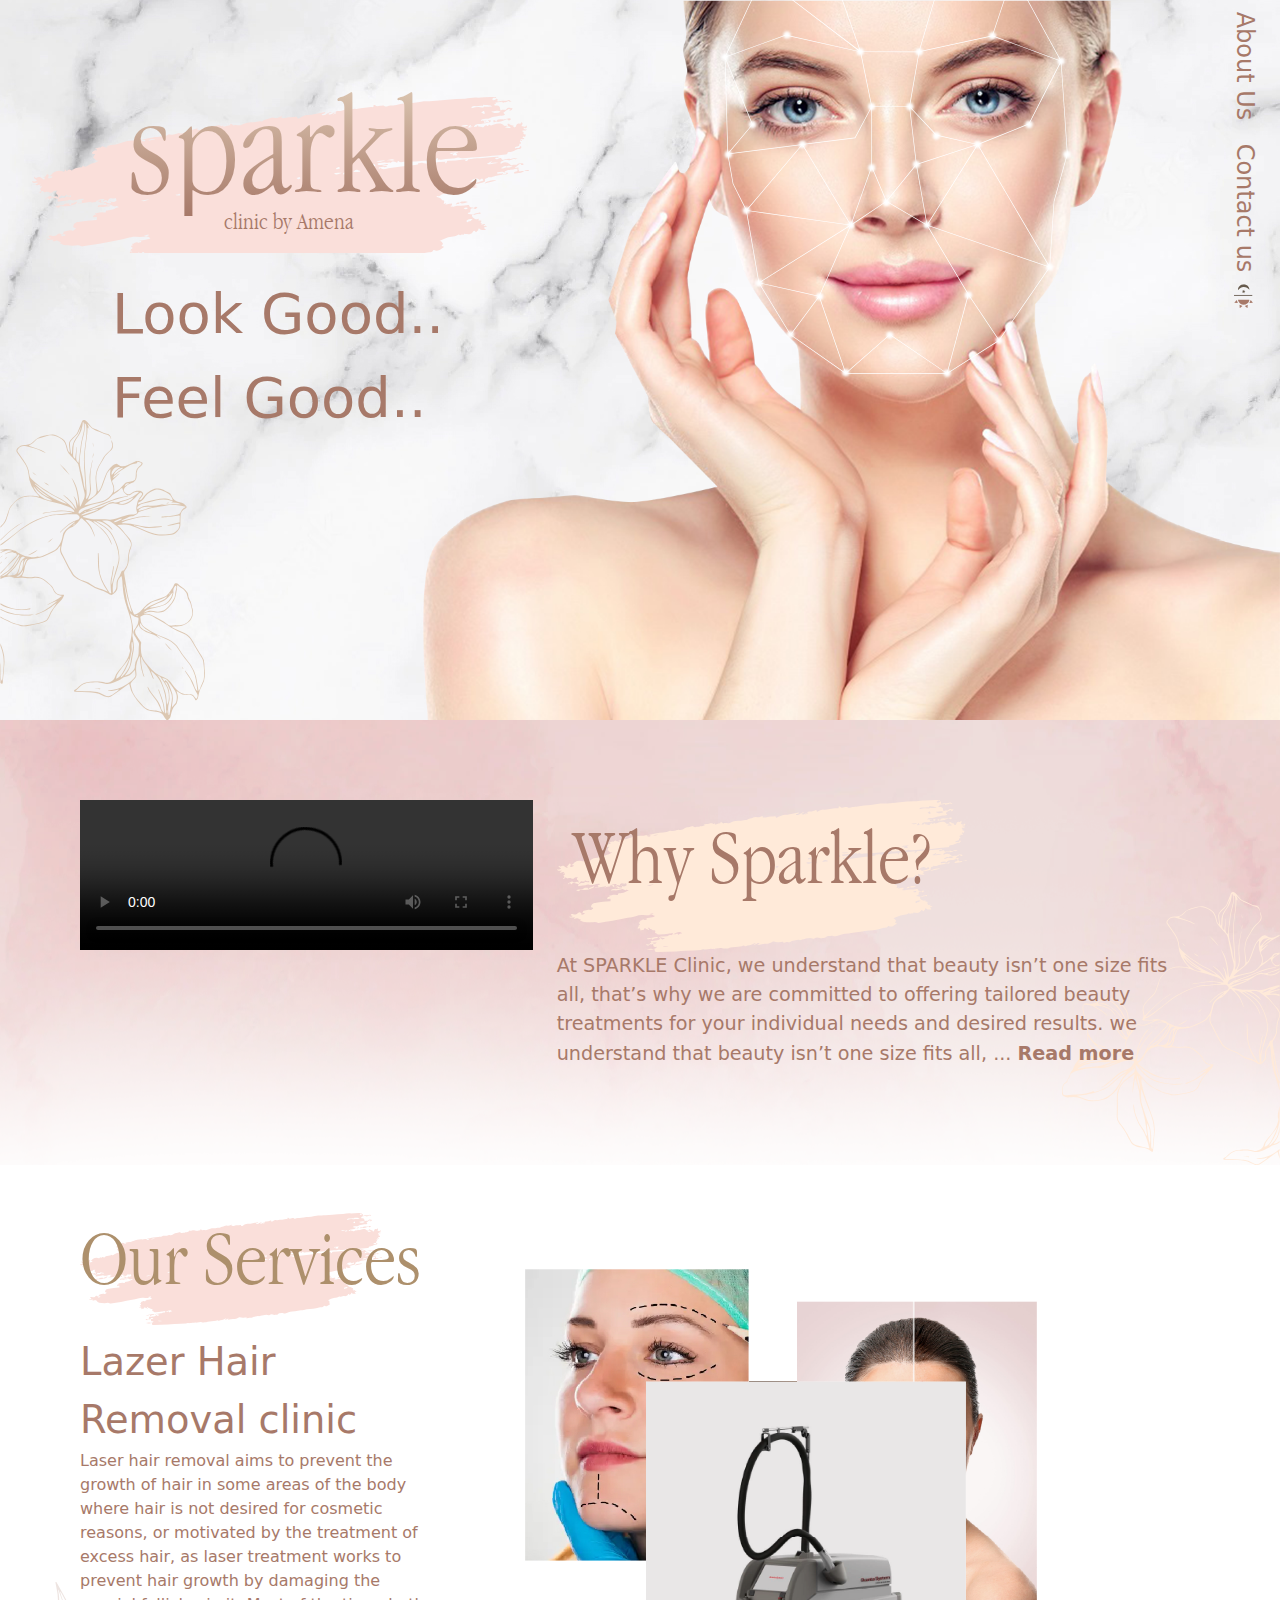
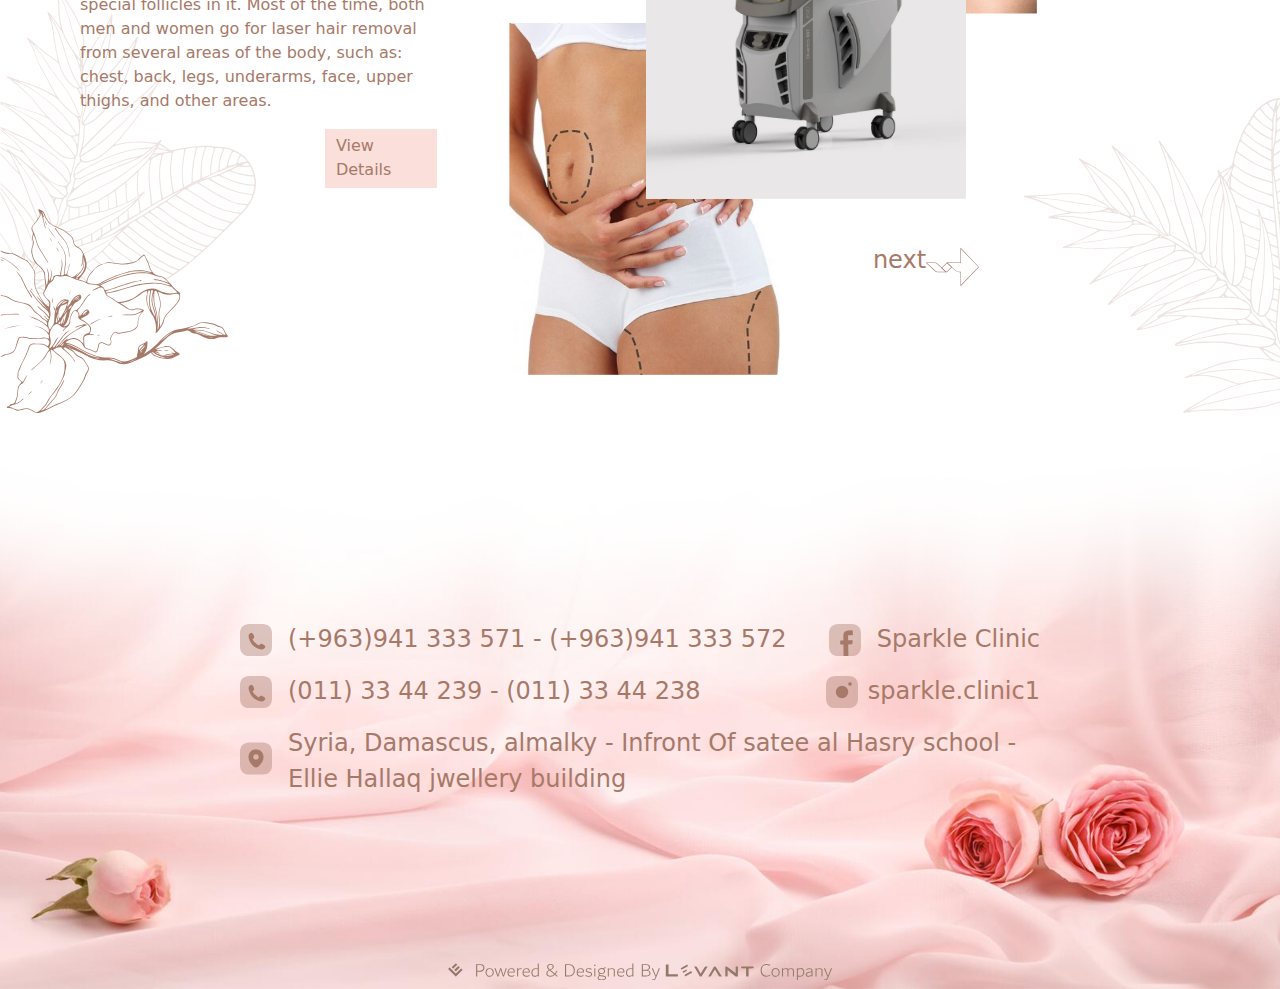
==== commit 138c3bd9: "Add files via upload" ====
--- a/index.html
+++ b/index.html
@@ -149,7 +149,7 @@
             <img src="svg/one.svg" class="rose-home">
         </div>
     </div>
-    <div class="container-fluid backimg padding3 position-relative ">
+    <div class="container-fluid backimg padding3 position-relative " style="overflow-x: hidden;">
         <img src="svg/secoundserv.svg" class="rose2">
         <div class="row">
             <span class="whysparklesmall">Why Sparkle?</span>
@@ -176,9 +176,9 @@
                     <span class="dot"></span>
                     <span class="dot"></span>
                 </div> -->
-                <video  class="video" controls>
+                <video class="video" controls autoplay>
                     <source src="video/clinic.mp4" type="video/mp4">
-                    <!-- <source src="movie.ogg" type="video/ogg"> -->
+
                     Your browser does not support the video tag.
                 </video>
             </div>
@@ -268,7 +268,7 @@
                     <img src="images/Quanta light.png" class="img3">
                     <img src="images/bodyy.jpg" class="img4">
                     <img src="images/morroco.jpg" class="img5">
-                    <img src="images/teethwithe.jpg" class="img6">
+                    <img src="images/smile.jpg" class="img6">
                     <img src="images/mass.jpg" class="img7">
 
                     <button class="imgNext" onclick="nextImg();">next <img src="svg/next.svg"></button>
@@ -422,7 +422,7 @@
 
 
 
-            <img src="svg/by levant.svg" class="levant1">
+            <img src="svg/levantpower.svg" class="levant1">
         </div>
 
 
@@ -439,29 +439,6 @@
             document.documentElement.setAttribute("data-theme", "light");
         });
     </script>
-    <!-- <script>
-        let slideIndex = 0;
-        showSlides();
-
-        function showSlides() {
-            let i;
-            let slides = document.getElementsByClassName("mySlides");
-            let dots = document.getElementsByClassName("dot");
-            for (i = 0; i < slides.length; i++) {
-                slides[i].style.display = "none";
-            }
-            slideIndex++;
-            if (slideIndex > slides.length) {
-                slideIndex = 1
-            }
-            for (i = 0; i < dots.length; i++) {
-                dots[i].className = dots[i].className.replace(" active", "");
-            }
-            slides[slideIndex - 1].style.display = "block";
-            dots[slideIndex - 1].className += " active";
-            setTimeout(showSlides, 2000); // Change image every 2 seconds
-        }
-    </script> -->
     <script>
         function myFunction() {
             var dots = document.getElementById("dots");
--- a/css/style.css
+++ b/css/style.css
@@ -74,7 +74,7 @@
 }
 .main .headingSparkle1 {
   color: #C1A46C;
-  background-image: url(../SVG/brush2.svg);
+  background-image: url(../svg/brush2.svg);
   background-repeat: no-repeat;
   font-size: 9rem;
   padding-left: 6rem;
@@ -145,7 +145,7 @@
   color: #A77969;
   position: absolute;
   font-size: 7vw;
-  background-image: url(../SVG/brush2.svg);
+  background-image: url(../svg/brush2.svg);
   top: 5rem;
   left: 5%;
   background-repeat: no-repeat;
@@ -367,7 +367,7 @@
 
 .contactus {
   color: #AD906C;
-  background-image: url(../SVG/brush2.svg);
+  background-image: url(../svg/brush2.svg);
   background-repeat: no-repeat;
   font-size: 5rem;
   padding-bottom: 1rem;
@@ -408,7 +408,7 @@
 
 .dermaheading {
   color: #C1A46C;
-  background-image: url(../SVG/brush2.svg);
+  background-image: url(../svg/brush2.svg);
   background-repeat: no-repeat;
   font-size: 4rem;
   padding-bottom: 0rem;
@@ -440,7 +440,7 @@
 
 .lazerheading {
   color: #C1A46C;
-  background-image: url(../SVG/brush2.svg);
+  background-image: url(../svg/brush2.svg);
   background-repeat: no-repeat;
   font-size: 4rem;
   padding-bottom: 0rem;
@@ -686,7 +686,7 @@
 }
 
 .serviceExplain::before {
-  content: url("../SVG/leaves4.svg");
+  content: url("../svg/leaves4.svg");
   width: 12rem;
   position: absolute;
   left: -44px;
@@ -741,7 +741,7 @@
 }
 
 .serviceExplain3::before {
-  content: url("../SVG/keaves2.svg");
+  content: url("../svg/keaves2.svg");
   width: 12rem;
   position: absolute;
   left: -44px;
@@ -779,7 +779,7 @@
 }
 
 .secoundservics::before {
-  content: url("../SVG/leaves3.svg");
+  content: url("../svg/leaves3.svg");
   position: absolute;
   width: 8rem;
   right: 45px;
@@ -818,7 +818,7 @@
 }
 
 .serviceExplain4::before {
-  content: url("../SVG/leaves1.svg");
+  content: url("../svg/leaves1.svg");
   position: absolute;
   width: 8rem;
   right: 45px;
@@ -1016,12 +1016,12 @@
 }
 @media (min-width: 577px) and (max-width: 767.98px) {
   .levant1 {
-    width: 60%;
+    width: 40%;
   }
 }
 @media (max-width: 576px) {
   .levant1 {
-    width: 70%;
+    width: 40%;
   }
 }
 
@@ -1089,7 +1089,7 @@
   color: #A77969;
   font-size: 5rem;
   padding-left: 1rem;
-  background-image: url(../SVG/bruchrose.svg);
+  background-image: url(../svg/bruchrose.svg);
   background-repeat: no-repeat;
   font-family: "light";
   padding-bottom: 2rem;
@@ -1121,7 +1121,7 @@
   color: #A77969;
   font-size: 5rem;
   padding-left: 1rem;
-  background-image: url(../SVG/bruchrose.svg);
+  background-image: url(../svg/bruchrose.svg);
   background-repeat: no-repeat;
   font-family: "light";
   padding-bottom: 2rem;
@@ -1325,7 +1325,7 @@
 
 .ourser {
   color: #C1A46C;
-  background-image: url(../SVG/brush2.svg);
+  background-image: url(../svg/brush2.svg);
   background-repeat: no-repeat;
   font-size: 5rem;
   padding-bottom: 1rem;
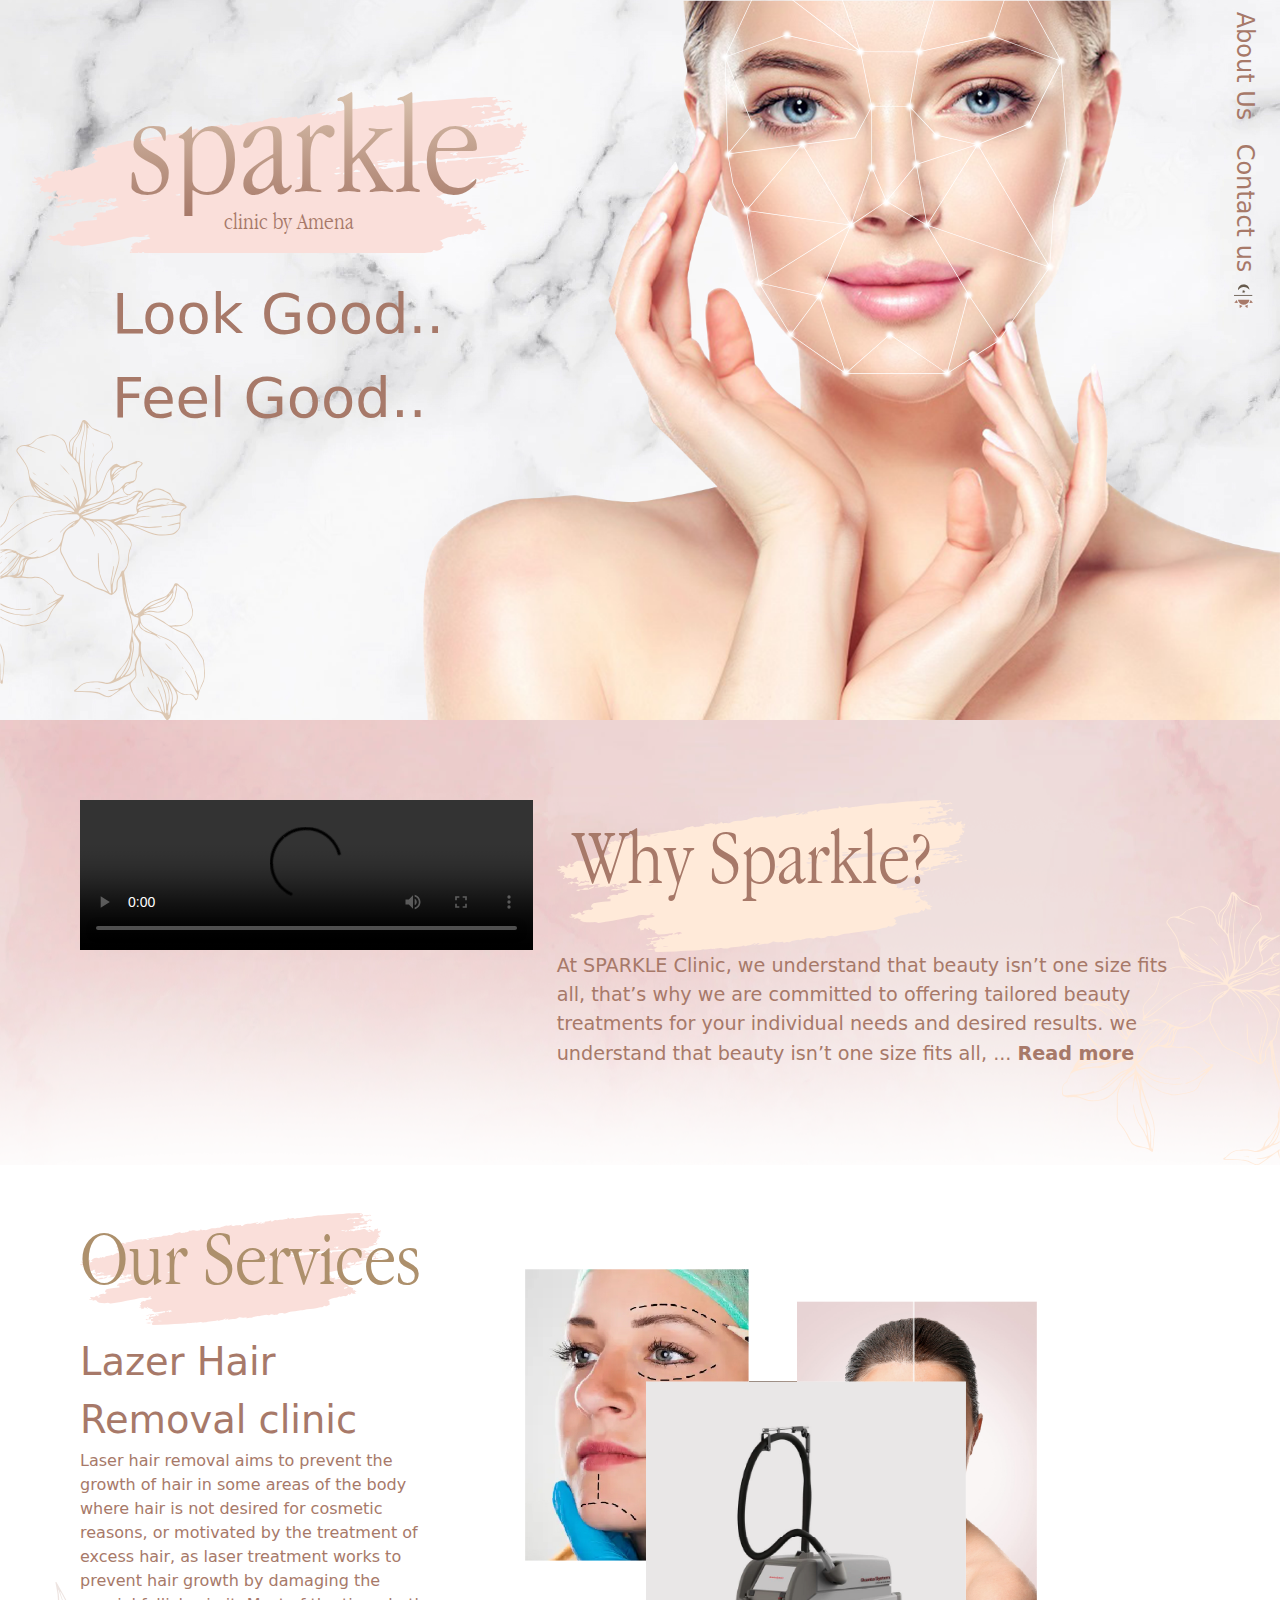
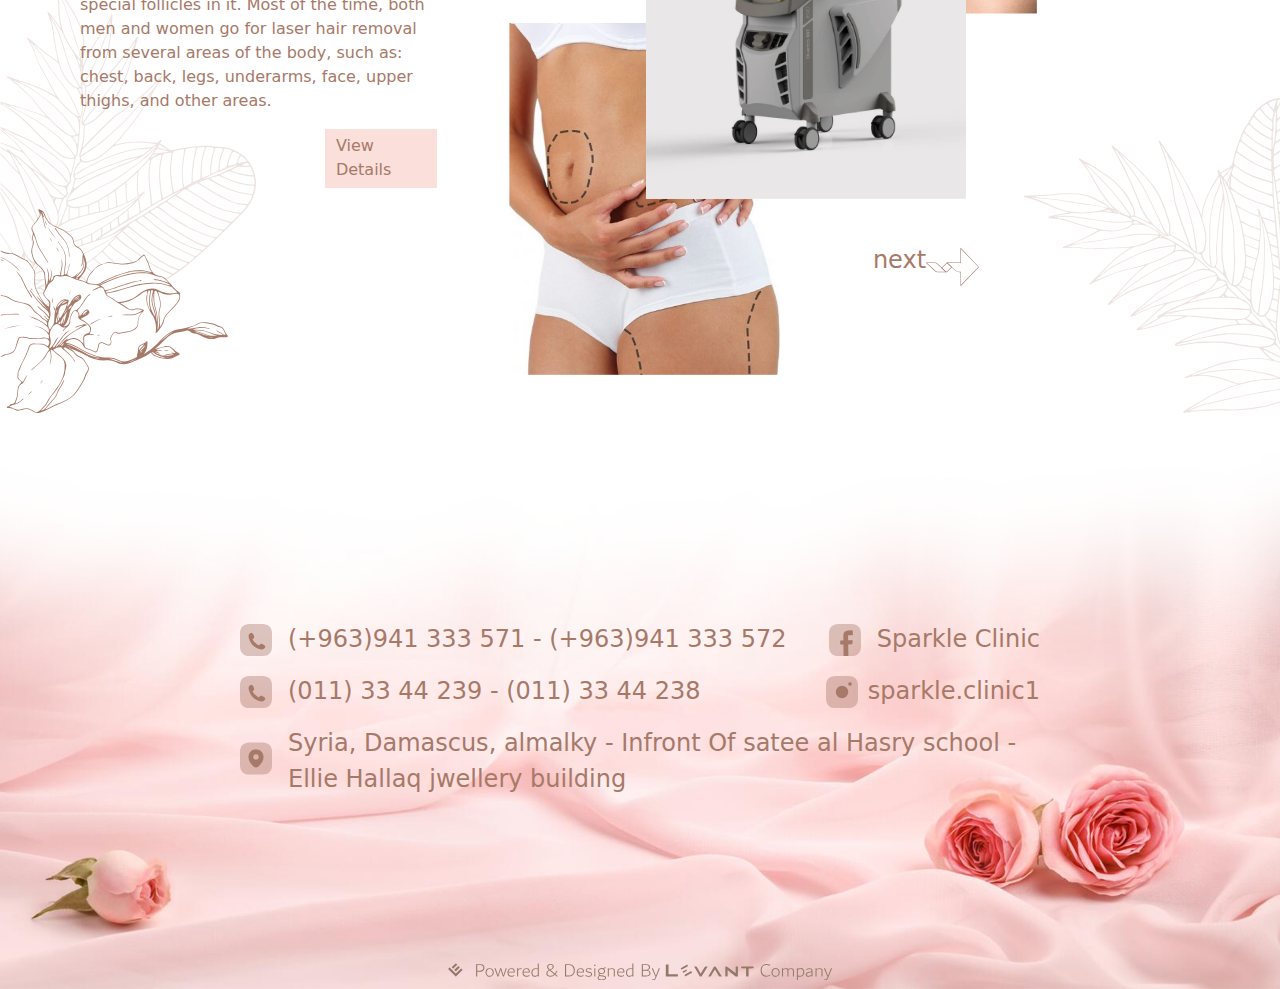
==== commit 71b5bfe0: "Add files via upload" ====
--- a/index.html
+++ b/index.html
@@ -378,7 +378,7 @@
                             33 44
                             238</span></div>
 
-                    <a href="https://www.instagram.com/sparkle.clinic1/?hl=en">
+                    <!-- <a href="https://www.instagram.com/sparkle.clinic1/?hl=en"> -->
                         <div class="pad"> <svg class="contact-img" style="margin-right: 0.6rem;"
                                 xmlns="http://www.w3.org/2000/svg" viewBox="0 0 29.94 29.95">
                                 <defs>
